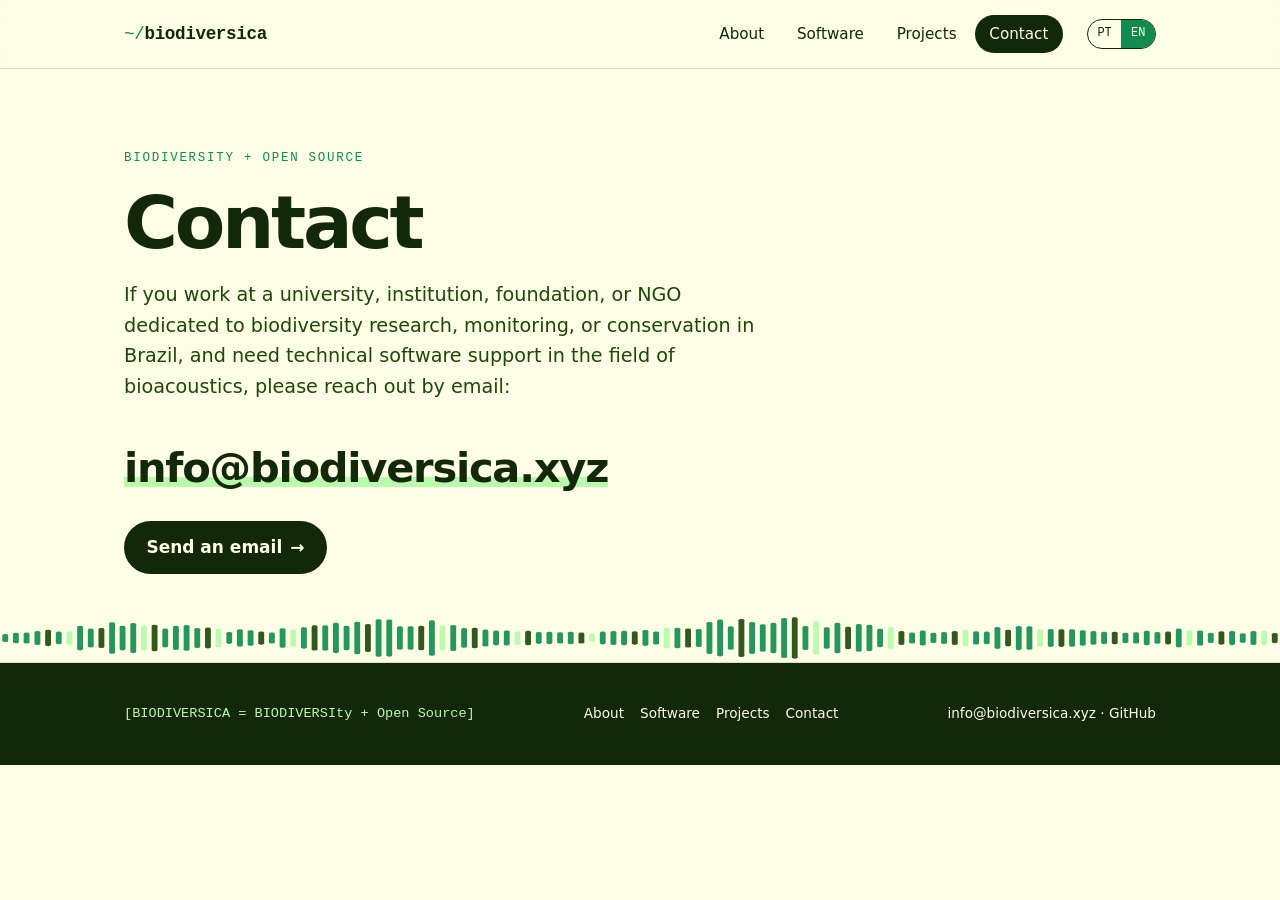
==== contact-en.html @ 03fad3be "Sketch B: original palette only, keep ~/biodiversica, drop Foco and numbering - Remove the ipê yello" ====
<!DOCTYPE html>
<html lang="en">
<head>
    <meta charset="UTF-8">
    <meta name="viewport" content="width=device-width, initial-scale=1.0">
    <title>Contact · biodiversica</title>
    <meta name="description" content="Biodiversica: open source software and audio technologies for biodiversity conservation in Brazil.">
    <meta name="theme-color" content="#118b50">
    <link rel="alternate" hreflang="pt-BR" href="contact.html">
    <link rel="stylesheet" href="styles.css">
</head>
<body>
    <a class="skip" href="#main">Skip to content</a>
    <header class="site-header" id="top">
        <div class="wrap header-inner">
            <a class="brand" href="index-en.html"><span>~/</span>biodiversica</a>
            <nav class="menu" aria-label="Main navigation"><a href="index-en.html">About</a><a href="software-en.html">Software</a><a href="projects-en.html">Projects</a><a href="contact-en.html" aria-current="page">Contact</a></nav>
            <nav class="lang" aria-label="Language"><a href="contact.html" hreflang="pt-BR" lang="pt-BR">PT</a><a href="contact-en.html" aria-current="true" lang="en">EN</a></nav>
        </div>
    </header>
    <main id="main">
        <section class="page-head">
            <div class="wrap">
                <p class="eyebrow">BIODIVERSIty + Open Source</p>
                <h1>Contact</h1>
                <p class="lead">If you work at a university, institution, foundation, or NGO dedicated
            to biodiversity research, monitoring, or conservation in Brazil,
            and need technical software support in the field of bioacoustics, please reach out by email:</p>
                <p class="mail"><a href="mailto:info@biodiversica.xyz">info@biodiversica.xyz</a></p>
                <p><a class="button" href="mailto:info@biodiversica.xyz">Send an email <span aria-hidden="true">→</span></a></p>
            </div>
            <svg class="wave thin" viewBox="0 0 720 60" preserveAspectRatio="none" aria-hidden="true" focusable="false"><rect x="1.3" y="25.1" width="3.3" height="9.9" rx="1.7" style="--i:0"/><rect x="7.3" y="23.3" width="3.3" height="13.4" rx="1.7" style="--i:1"/><rect x="13.3" y="23.2" width="3.3" height="13.7" rx="1.7" style="--i:2"/><rect x="19.4" y="21.1" width="3.3" height="17.8" rx="1.7" style="--i:3"/><rect x="25.4" y="19.8" width="3.3" height="20.4" rx="1.7" style="--i:4"/><rect x="31.4" y="22.0" width="3.3" height="15.9" rx="1.7" style="--i:5"/><rect x="37.4" y="21.5" width="3.3" height="16.9" rx="1.7" style="--i:6"/><rect x="43.4" y="14.6" width="3.3" height="30.9" rx="1.7" style="--i:7"/><rect x="49.4" y="18.1" width="3.3" height="23.9" rx="1.7" style="--i:8"/><rect x="55.4" y="17.6" width="3.3" height="24.9" rx="1.7" style="--i:9"/><rect x="61.4" y="10.3" width="3.3" height="39.5" rx="1.7" style="--i:10"/><rect x="67.3" y="14.6" width="3.3" height="30.9" rx="1.7" style="--i:11"/><rect x="73.3" y="11.1" width="3.3" height="37.9" rx="1.7" style="--i:12"/><rect x="79.3" y="14.5" width="3.3" height="31.0" rx="1.7" style="--i:13"/><rect x="85.3" y="13.4" width="3.3" height="33.2" rx="1.7" style="--i:14"/><rect x="91.3" y="18.2" width="3.3" height="23.6" rx="1.7" style="--i:15"/><rect x="97.3" y="14.8" width="3.3" height="30.3" rx="1.7" style="--i:16"/><rect x="103.3" y="13.9" width="3.3" height="32.1" rx="1.7" style="--i:17"/><rect x="109.3" y="17.5" width="3.3" height="25.0" rx="1.7" style="--i:18"/><rect x="115.3" y="16.9" width="3.3" height="26.1" rx="1.7" style="--i:19"/><rect x="121.3" y="18.3" width="3.3" height="23.4" rx="1.7" style="--i:20"/><rect x="127.3" y="22.5" width="3.3" height="14.9" rx="1.7" style="--i:21"/><rect x="133.3" y="19.0" width="3.3" height="21.9" rx="1.7" style="--i:22"/><rect x="139.3" y="20.2" width="3.3" height="19.5" rx="1.7" style="--i:23"/><rect x="145.3" y="21.8" width="3.3" height="16.5" rx="1.7" style="--i:24"/><rect x="151.3" y="23.0" width="3.3" height="13.9" rx="1.7" style="--i:25"/><rect x="157.3" y="17.7" width="3.3" height="24.5" rx="1.7" style="--i:26"/><rect x="163.3" y="19.3" width="3.3" height="21.4" rx="1.7" style="--i:27"/><rect x="169.3" y="16.7" width="3.3" height="26.7" rx="1.7" style="--i:28"/><rect x="175.3" y="14.2" width="3.3" height="31.5" rx="1.7" style="--i:29"/><rect x="181.3" y="14.2" width="3.3" height="31.7" rx="1.7" style="--i:30"/><rect x="187.3" y="11.0" width="3.3" height="38.0" rx="1.7" style="--i:31"/><rect x="193.3" y="14.6" width="3.3" height="30.8" rx="1.7" style="--i:32"/><rect x="199.3" y="9.6" width="3.3" height="40.8" rx="1.7" style="--i:33"/><rect x="205.3" y="12.4" width="3.3" height="35.2" rx="1.7" style="--i:34"/><rect x="211.3" y="6.5" width="3.3" height="47.0" rx="1.7" style="--i:35"/><rect x="217.3" y="6.8" width="3.3" height="46.5" rx="1.7" style="--i:36"/><rect x="223.3" y="15.4" width="3.3" height="29.2" rx="1.7" style="--i:37"/><rect x="229.3" y="15.2" width="3.3" height="29.6" rx="1.7" style="--i:38"/><rect x="235.3" y="14.8" width="3.3" height="30.5" rx="1.7" style="--i:39"/><rect x="241.3" y="7.9" width="3.3" height="44.3" rx="1.7" style="--i:40"/><rect x="247.3" y="14.2" width="3.3" height="31.6" rx="1.7" style="--i:41"/><rect x="253.3" y="13.6" width="3.3" height="32.8" rx="1.7" style="--i:42"/><rect x="259.4" y="17.6" width="3.3" height="24.7" rx="1.7" style="--i:43"/><rect x="265.4" y="17.3" width="3.3" height="25.5" rx="1.7" style="--i:44"/><rect x="271.4" y="19.4" width="3.3" height="21.3" rx="1.7" style="--i:45"/><rect x="277.4" y="20.7" width="3.3" height="18.6" rx="1.7" style="--i:46"/><rect x="283.4" y="20.5" width="3.3" height="19.0" rx="1.7" style="--i:47"/><rect x="289.4" y="21.5" width="3.3" height="17.0" rx="1.7" style="--i:48"/><rect x="295.4" y="21.0" width="3.3" height="18.1" rx="1.7" style="--i:49"/><rect x="301.4" y="22.6" width="3.3" height="14.8" rx="1.7" style="--i:50"/><rect x="307.4" y="22.2" width="3.3" height="15.5" rx="1.7" style="--i:51"/><rect x="313.4" y="22.9" width="3.3" height="14.1" rx="1.7" style="--i:52"/><rect x="319.4" y="22.3" width="3.3" height="15.5" rx="1.7" style="--i:53"/><rect x="325.4" y="23.2" width="3.3" height="13.7" rx="1.7" style="--i:54"/><rect x="331.4" y="24.8" width="3.3" height="10.3" rx="1.7" style="--i:55"/><rect x="337.4" y="22.0" width="3.3" height="16.1" rx="1.7" style="--i:56"/><rect x="343.4" y="21.1" width="3.3" height="17.7" rx="1.7" style="--i:57"/><rect x="349.4" y="20.8" width="3.3" height="18.4" rx="1.7" style="--i:58"/><rect x="355.4" y="21.6" width="3.3" height="16.8" rx="1.7" style="--i:59"/><rect x="361.4" y="20.0" width="3.3" height="19.9" rx="1.7" style="--i:60"/><rect x="367.4" y="21.8" width="3.3" height="16.4" rx="1.7" style="--i:61"/><rect x="373.4" y="16.9" width="3.3" height="26.2" rx="1.7" style="--i:62"/><rect x="379.4" y="17.2" width="3.3" height="25.7" rx="1.7" style="--i:63"/><rect x="385.4" y="18.0" width="3.3" height="24.0" rx="1.7" style="--i:64"/><rect x="391.4" y="18.7" width="3.3" height="22.6" rx="1.7" style="--i:65"/><rect x="397.4" y="10.0" width="3.3" height="40.0" rx="1.7" style="--i:66"/><rect x="403.4" y="6.9" width="3.3" height="46.2" rx="1.7" style="--i:67"/><rect x="409.4" y="15.4" width="3.3" height="29.3" rx="1.7" style="--i:68"/><rect x="415.4" y="6.2" width="3.3" height="47.6" rx="1.7" style="--i:69"/><rect x="421.4" y="10.0" width="3.3" height="40.0" rx="1.7" style="--i:70"/><rect x="427.4" y="12.8" width="3.3" height="34.4" rx="1.7" style="--i:71"/><rect x="433.4" y="10.8" width="3.3" height="38.4" rx="1.7" style="--i:72"/><rect x="439.4" y="4.9" width="3.3" height="50.1" rx="1.7" style="--i:73"/><rect x="445.4" y="4.1" width="3.3" height="51.7" rx="1.7" style="--i:74"/><rect x="451.4" y="14.9" width="3.3" height="30.2" rx="1.7" style="--i:75"/><rect x="457.4" y="9.2" width="3.3" height="41.7" rx="1.7" style="--i:76"/><rect x="463.4" y="16.5" width="3.3" height="27.0" rx="1.7" style="--i:77"/><rect x="469.4" y="10.8" width="3.3" height="38.4" rx="1.7" style="--i:78"/><rect x="475.4" y="15.9" width="3.3" height="28.2" rx="1.7" style="--i:79"/><rect x="481.4" y="12.6" width="3.3" height="34.7" rx="1.7" style="--i:80"/><rect x="487.4" y="13.5" width="3.3" height="33.0" rx="1.7" style="--i:81"/><rect x="493.4" y="18.3" width="3.3" height="23.4" rx="1.7" style="--i:82"/><rect x="499.4" y="16.3" width="3.3" height="27.4" rx="1.7" style="--i:83"/><rect x="505.4" y="21.3" width="3.3" height="17.5" rx="1.7" style="--i:84"/><rect x="511.4" y="23.0" width="3.3" height="14.0" rx="1.7" style="--i:85"/><rect x="517.4" y="20.5" width="3.3" height="18.9" rx="1.7" style="--i:86"/><rect x="523.4" y="23.5" width="3.3" height="12.9" rx="1.7" style="--i:87"/><rect x="529.4" y="22.6" width="3.3" height="14.9" rx="1.7" style="--i:88"/><rect x="535.4" y="21.2" width="3.3" height="17.7" rx="1.7" style="--i:89"/><rect x="541.4" y="19.6" width="3.3" height="20.8" rx="1.7" style="--i:90"/><rect x="547.4" y="21.7" width="3.3" height="16.5" rx="1.7" style="--i:91"/><rect x="553.4" y="22.0" width="3.3" height="15.9" rx="1.7" style="--i:92"/><rect x="559.4" y="16.2" width="3.3" height="27.5" rx="1.7" style="--i:93"/><rect x="565.4" y="19.6" width="3.3" height="20.9" rx="1.7" style="--i:94"/><rect x="571.4" y="14.9" width="3.3" height="30.3" rx="1.7" style="--i:95"/><rect x="577.4" y="15.2" width="3.3" height="29.5" rx="1.7" style="--i:96"/><rect x="583.4" y="19.0" width="3.3" height="22.0" rx="1.7" style="--i:97"/><rect x="589.4" y="18.8" width="3.3" height="22.4" rx="1.7" style="--i:98"/><rect x="595.4" y="19.0" width="3.3" height="22.1" rx="1.7" style="--i:99"/><rect x="601.4" y="19.0" width="3.3" height="22.0" rx="1.7" style="--i:100"/><rect x="607.4" y="20.2" width="3.3" height="19.6" rx="1.7" style="--i:101"/><rect x="613.4" y="21.4" width="3.3" height="17.1" rx="1.7" style="--i:102"/><rect x="619.4" y="22.3" width="3.3" height="15.4" rx="1.7" style="--i:103"/><rect x="625.4" y="22.3" width="3.3" height="15.5" rx="1.7" style="--i:104"/><rect x="631.4" y="23.5" width="3.3" height="13.0" rx="1.7" style="--i:105"/><rect x="637.4" y="22.9" width="3.3" height="14.1" rx="1.7" style="--i:106"/><rect x="643.4" y="20.9" width="3.3" height="18.3" rx="1.7" style="--i:107"/><rect x="649.4" y="22.6" width="3.3" height="14.7" rx="1.7" style="--i:108"/><rect x="655.4" y="22.0" width="3.3" height="16.0" rx="1.7" style="--i:109"/><rect x="661.4" y="18.1" width="3.3" height="23.7" rx="1.7" style="--i:110"/><rect x="667.4" y="20.6" width="3.3" height="18.9" rx="1.7" style="--i:111"/><rect x="673.4" y="20.5" width="3.3" height="19.0" rx="1.7" style="--i:112"/><rect x="679.4" y="23.5" width="3.3" height="12.9" rx="1.7" style="--i:113"/><rect x="685.4" y="21.6" width="3.3" height="16.7" rx="1.7" style="--i:114"/><rect x="691.4" y="21.1" width="3.3" height="17.9" rx="1.7" style="--i:115"/><rect x="697.4" y="24.0" width="3.3" height="12.1" rx="1.7" style="--i:116"/><rect x="703.4" y="21.2" width="3.3" height="17.7" rx="1.7" style="--i:117"/><rect x="709.4" y="21.0" width="3.3" height="18.0" rx="1.7" style="--i:118"/><rect x="715.4" y="23.6" width="3.3" height="12.9" rx="1.7" style="--i:119"/></svg>
        </section>
    </main>
    <footer class="site-footer">
        <div class="wrap footer-inner">
            <p class="formula">[BIODIVERSICA = BIODIVERSIty + Open Source]</p>
            <nav aria-label="footer"><a href="index-en.html">About</a> <a href="software-en.html">Software</a> <a href="projects-en.html">Projects</a> <a href="contact-en.html">Contact</a></nav>
            <p><a href="mailto:info@biodiversica.xyz">info@biodiversica.xyz</a> · <a href="https://github.com/biodiversica" target="_blank" rel="noopener">GitHub</a></p>
        </div>
    </footer>
</body>
</html>
---- styles.css ----
/* ==========================================================
   biodiversica — sketch B: "editorial / gravação de campo"
   No JavaScript. Original palette only.
   ========================================================== */

:root {
    --green: #118b50;
    --cream: #fcfee5;
    --dark: #122806;
    --mid: #20460a;
    --mint: #bafaad;
    --line: rgba(18, 40, 6, .14);   /* --dark, translucent */
    --muted: var(--mid);

    --sans: ui-sans-serif, system-ui, -apple-system, "Segoe UI", Roboto, "Helvetica Neue", Arial, sans-serif;
    --mono: ui-monospace, "JetBrains Mono", "Cascadia Code", Consolas, Menlo, Monaco, "Courier New", monospace;
    --wrap: 1080px;
    --radius: 18px;
}

*, *::before, *::after { box-sizing: border-box; }

html { scroll-behavior: smooth; scroll-padding-top: 5.5rem; }

body {
    margin: 0;
    font-family: var(--sans);
    font-size: 17px;
    line-height: 1.6;
    color: var(--dark);
    background: var(--cream);
    -webkit-font-smoothing: antialiased;
}

.wrap { max-width: var(--wrap); margin: 0 auto; padding-inline: 1.5rem; }

a { color: var(--green); }
:focus-visible { outline: 3px solid var(--green); outline-offset: 3px; border-radius: 4px; }

.skip { position: absolute; left: -999px; top: 0; background: var(--dark); color: var(--cream); padding: .5rem 1rem; z-index: 100; }
.skip:focus { left: 1rem; }

.eyebrow {
    font-family: var(--mono);
    font-size: .78rem;
    letter-spacing: .14em;
    text-transform: uppercase;
    color: var(--green);
    margin: 0 0 1rem;
}

/* ---------- header (sticky, translucent) ---------- */

.site-header {
    position: sticky;
    top: 0;
    z-index: 20;
    background: color-mix(in srgb, var(--cream) 82%, transparent);
    backdrop-filter: blur(10px);
    -webkit-backdrop-filter: blur(10px);
    border-bottom: 1px solid var(--line);
}
.header-inner {
    display: flex;
    align-items: center;
    gap: 1.5rem;
    min-height: 4.25rem;
}

.brand {
    font-family: var(--mono);
    font-weight: 700;
    font-size: 1.1rem;
    color: var(--dark);
    text-decoration: none;
    letter-spacing: -.02em;
}
.brand span { color: var(--green); font-weight: 400; }

.menu { display: flex; gap: .25rem; margin-left: auto; }
.menu a {
    color: var(--dark);
    text-decoration: none;
    padding: .45rem .9rem;
    border-radius: 99px;
    font-size: .95rem;
    transition: background .15s;
}
.menu a:hover { background: var(--mint); }
.menu a[aria-current="page"] { background: var(--dark); color: var(--cream); }

.lang { display: flex; font-family: var(--mono); font-size: .75rem; border: 1px solid var(--dark); border-radius: 99px; overflow: hidden; }
.lang a { padding: .25rem .6rem; color: var(--dark); text-decoration: none; }
.lang a[aria-current] { background: var(--green); color: var(--cream); }
.lang a:not([aria-current]):hover { background: var(--mint); }

/* ---------- hero / page head ---------- */

.hero { padding: clamp(3rem, 9vw, 6.5rem) 0 2rem; }
.hero h1, .page-head h1 {
    font-size: clamp(2.2rem, 6.4vw, 4.6rem);
    line-height: 1.02;
    letter-spacing: -.045em;
    font-weight: 750;
    margin: 0;
    max-width: 16ch;
    text-wrap: balance;
}

.wave { display: block; width: 100%; height: clamp(80px, 14vw, 140px); margin-top: 3rem; }
.wave rect {
    fill: var(--green);
    transform-box: fill-box;
    transform-origin: center;
    animation: pulse 2.6s ease-in-out infinite;
    animation-delay: calc(var(--i) * -0.11s);
}
.wave rect:nth-child(7n) { fill: var(--mint); }
.wave rect:nth-child(5n) { fill: var(--mid); }
@keyframes pulse { 0%, 100% { transform: scaleY(1); } 50% { transform: scaleY(.35); } }

.wave.thin { height: 48px; margin-top: 2.5rem; opacity: .9; }

.page-head { padding: clamp(2.5rem, 7vw, 5rem) 0 0; border-bottom: 1px solid var(--line); overflow: hidden; }
.lead { font-size: 1.2rem; max-width: 52ch; color: var(--muted); margin: 1.25rem 0 0; }

.jump { display: flex; flex-wrap: wrap; gap: .5rem; margin-top: 1.75rem; }
.jump a {
    font-size: .85rem;
    text-decoration: none;
    color: var(--dark);
    border: 1px solid var(--dark);
    padding: .3rem .8rem;
    border-radius: 99px;
}
.jump a:hover { background: var(--dark); color: var(--cream); }

/* ---------- about ---------- */

.prose a { color: var(--dark); text-decoration-color: var(--green); text-decoration-thickness: 2px; text-underline-offset: 3px; }
.prose a:hover { background: var(--mint); }

.two-col {
    display: grid;
    grid-template-columns: 1.25fr 1fr;
    gap: clamp(1.5rem, 5vw, 4rem);
    padding-top: 2.5rem;
}
.two-col p { margin: 0; }
.big { font-size: 1.3rem; line-height: 1.5; letter-spacing: -.01em; }

.more { display: flex; flex-wrap: wrap; gap: 1.5rem; margin: 2.5rem 0 4rem; font-family: var(--mono); font-size: .9rem; }
.more a { color: var(--dark); text-decoration: none; border-bottom: 2px solid var(--green); }
.more a:hover { background: var(--mint); }

/* ---------- card grid ---------- */

.grid {
    display: grid;
    grid-template-columns: repeat(2, minmax(0, 1fr));
    gap: 1.25rem;
    padding-top: 3rem;
    padding-bottom: 1rem;
}
.card {
    display: flex;
    flex-direction: column;
    background: #fff;
    border: 1px solid var(--line);
    border-radius: var(--radius);
    padding: 1.75rem;
    transition: transform .2s, box-shadow .2s, border-color .2s;
}
.card:hover { transform: translateY(-3px); box-shadow: 0 14px 30px -18px rgba(18, 40, 6, .45); border-color: var(--green); }
.card:target { border-color: var(--green); box-shadow: 0 0 0 3px var(--mint); }

.tags { list-style: none; margin: 0; padding: 0; display: flex; flex-wrap: wrap; gap: .3rem; }
.tags li {
    font-family: var(--mono);
    font-size: .68rem;
    padding: .15rem .55rem;
    border-radius: 99px;
    background: var(--cream);
    border: 1px solid var(--line);
    color: var(--mid);
}

.card h2 { font-size: 1.55rem; letter-spacing: -.03em; line-height: 1.15; margin: 0 0 .6rem; }
.card h2 a { color: var(--dark); text-decoration: none; }
.card h2 a:hover { color: var(--green); }
.card .tags { margin-bottom: 1rem; }
.card p { margin: 0 0 1rem; color: var(--dark); font-size: .97rem; }
.card p a { color: var(--green); font-weight: 600; }
.card-foot { margin-top: auto !important; padding-top: .5rem; }

.install span { font-weight: 700; }
.install a { margin-right: .4rem; }

.pill {
    display: inline-flex;
    gap: .35rem;
    align-items: center;
    font-family: var(--mono);
    font-size: .8rem;
    color: var(--dark) !important;
    text-decoration: none;
    background: var(--mint);
    padding: .35rem .85rem;
    border-radius: 99px;
    font-weight: 400 !important;
}
.pill:hover { background: var(--green); color: var(--cream) !important; }

.to-top { font-family: var(--mono); font-size: .85rem; padding-bottom: 3rem; }
.to-top a { color: var(--muted); }

/* ---------- contact ---------- */

.mail { font-size: clamp(1.4rem, 4.5vw, 2.6rem); font-weight: 700; letter-spacing: -.03em; margin: 2rem 0 1.25rem; }
.mail a { color: var(--dark); text-decoration: none; background: linear-gradient(var(--mint), var(--mint)) 0 88% / 100% .25em no-repeat; }
.mail a:hover { background-size: 100% 100%; }

.button {
    display: inline-flex;
    align-items: center;
    gap: .5rem;
    background: var(--dark);
    color: var(--cream);
    text-decoration: none;
    padding: .8rem 1.4rem;
    border-radius: 99px;
    font-weight: 600;
    transition: background .15s, transform .15s;
}
.button:hover { background: var(--green); transform: translateY(-2px); }
.button.light { background: var(--cream); color: var(--dark); }
.button.light:hover { background: var(--mint); }

/* ---------- CTA band + footer ---------- */

.cta { background: var(--green); color: var(--cream); padding: clamp(2.5rem, 6vw, 4rem) 0; margin-top: 2rem; }
.cta-inner { display: flex; align-items: center; justify-content: space-between; gap: 1.5rem; flex-wrap: wrap; }
.cta h2 { margin: 0; font-size: clamp(1.5rem, 3.6vw, 2.3rem); letter-spacing: -.03em; line-height: 1.1; max-width: 20ch; }

.site-footer { background: var(--dark); color: var(--cream); font-size: .85rem; padding: 2.5rem 0; }
.footer-inner { display: flex; flex-wrap: wrap; justify-content: space-between; gap: 1rem 2rem; align-items: center; }
.footer-inner p { margin: 0; }
.formula { font-family: var(--mono); color: var(--mint); }
.site-footer nav { display: flex; gap: 1rem; }
.site-footer a { color: var(--cream); text-decoration: none; }
.site-footer a:hover { color: var(--mint); }

/* ---------- responsive ---------- */

@media (max-width: 860px) {
    .two-col, .grid { grid-template-columns: 1fr; }
}

@media (max-width: 640px) {
    body { font-size: 16px; }
    .wrap { padding-inline: 1rem; }
    .header-inner { flex-wrap: wrap; gap: .5rem 1rem; padding: .75rem 1rem; }
    .lang { margin-left: auto; }
    .menu { order: 3; width: 100%; margin: 0; overflow-x: auto; scrollbar-width: none; }
    .menu a { padding: .4rem .75rem; white-space: nowrap; }
    html { scroll-padding-top: 8rem; }
    .card { padding: 1.35rem; }
}

@media (prefers-reduced-motion: reduce) {
    html { scroll-behavior: auto; }
    *, *::before, *::after { animation: none !important; transition: none !important; }
}
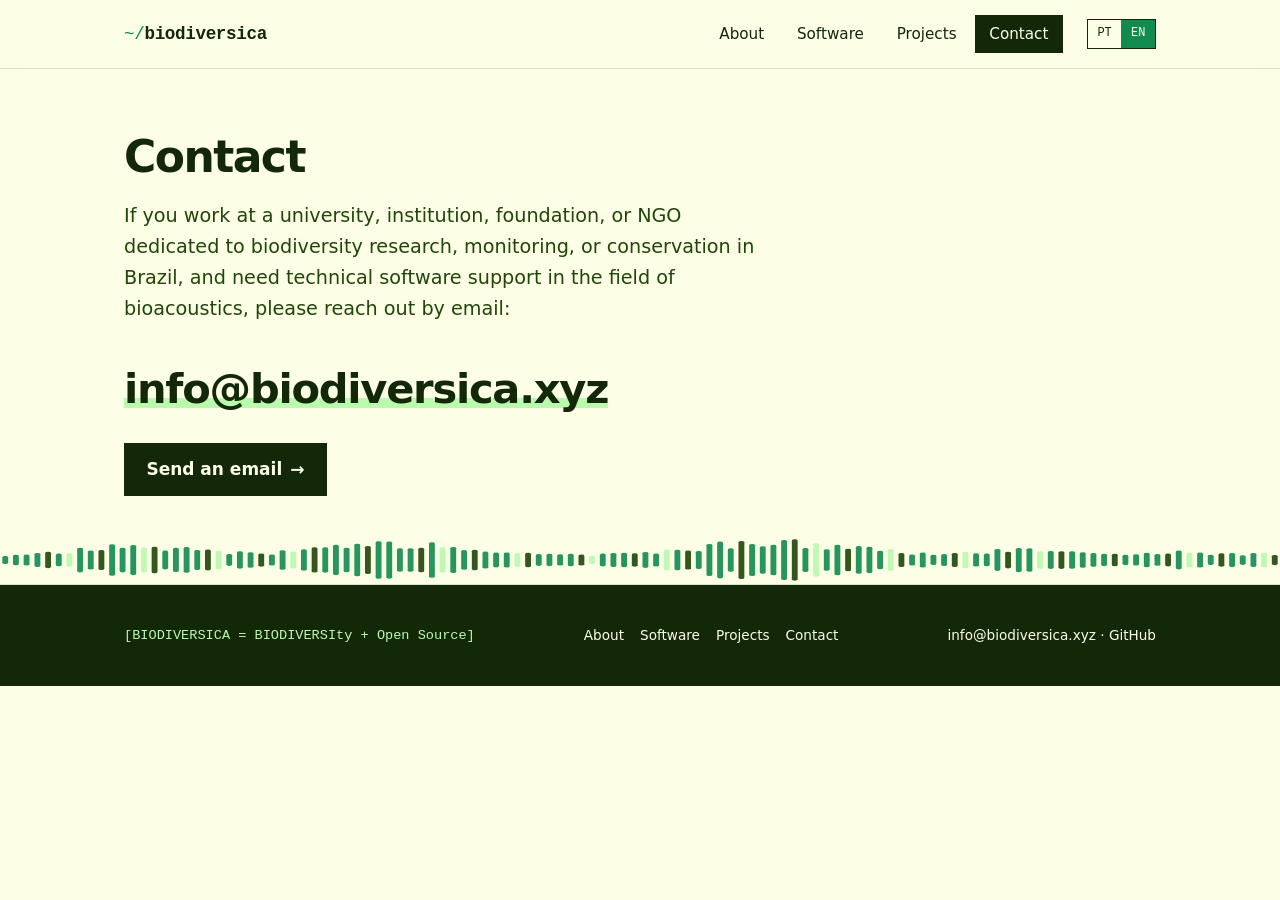
==== commit df8d4f1a: "Sketch B: drop tagline above titles, smaller page titles - Remove the 'BIODIVERSIdade + Código Abert" ====
--- a/contact-en.html
+++ b/contact-en.html
@@ -21,7 +21,6 @@
     <main id="main">
         <section class="page-head">
             <div class="wrap">
-                <p class="eyebrow">BIODIVERSIty + Open Source</p>
                 <h1>Contact</h1>
                 <p class="lead">If you work at a university, institution, foundation, or NGO dedicated
             to biodiversity research, monitoring, or conservation in Brazil,
@@ -29,7 +28,7 @@
                 <p class="mail"><a href="mailto:info@biodiversica.xyz">info@biodiversica.xyz</a></p>
                 <p><a class="button" href="mailto:info@biodiversica.xyz">Send an email <span aria-hidden="true">→</span></a></p>
             </div>
-            <svg class="wave thin" viewBox="0 0 720 60" preserveAspectRatio="none" aria-hidden="true" focusable="false"><rect x="1.3" y="25.1" width="3.3" height="9.9" rx="1.7" style="--i:0"/><rect x="7.3" y="23.3" width="3.3" height="13.4" rx="1.7" style="--i:1"/><rect x="13.3" y="23.2" width="3.3" height="13.7" rx="1.7" style="--i:2"/><rect x="19.4" y="21.1" width="3.3" height="17.8" rx="1.7" style="--i:3"/><rect x="25.4" y="19.8" width="3.3" height="20.4" rx="1.7" style="--i:4"/><rect x="31.4" y="22.0" width="3.3" height="15.9" rx="1.7" style="--i:5"/><rect x="37.4" y="21.5" width="3.3" height="16.9" rx="1.7" style="--i:6"/><rect x="43.4" y="14.6" width="3.3" height="30.9" rx="1.7" style="--i:7"/><rect x="49.4" y="18.1" width="3.3" height="23.9" rx="1.7" style="--i:8"/><rect x="55.4" y="17.6" width="3.3" height="24.9" rx="1.7" style="--i:9"/><rect x="61.4" y="10.3" width="3.3" height="39.5" rx="1.7" style="--i:10"/><rect x="67.3" y="14.6" width="3.3" height="30.9" rx="1.7" style="--i:11"/><rect x="73.3" y="11.1" width="3.3" height="37.9" rx="1.7" style="--i:12"/><rect x="79.3" y="14.5" width="3.3" height="31.0" rx="1.7" style="--i:13"/><rect x="85.3" y="13.4" width="3.3" height="33.2" rx="1.7" style="--i:14"/><rect x="91.3" y="18.2" width="3.3" height="23.6" rx="1.7" style="--i:15"/><rect x="97.3" y="14.8" width="3.3" height="30.3" rx="1.7" style="--i:16"/><rect x="103.3" y="13.9" width="3.3" height="32.1" rx="1.7" style="--i:17"/><rect x="109.3" y="17.5" width="3.3" height="25.0" rx="1.7" style="--i:18"/><rect x="115.3" y="16.9" width="3.3" height="26.1" rx="1.7" style="--i:19"/><rect x="121.3" y="18.3" width="3.3" height="23.4" rx="1.7" style="--i:20"/><rect x="127.3" y="22.5" width="3.3" height="14.9" rx="1.7" style="--i:21"/><rect x="133.3" y="19.0" width="3.3" height="21.9" rx="1.7" style="--i:22"/><rect x="139.3" y="20.2" width="3.3" height="19.5" rx="1.7" style="--i:23"/><rect x="145.3" y="21.8" width="3.3" height="16.5" rx="1.7" style="--i:24"/><rect x="151.3" y="23.0" width="3.3" height="13.9" rx="1.7" style="--i:25"/><rect x="157.3" y="17.7" width="3.3" height="24.5" rx="1.7" style="--i:26"/><rect x="163.3" y="19.3" width="3.3" height="21.4" rx="1.7" style="--i:27"/><rect x="169.3" y="16.7" width="3.3" height="26.7" rx="1.7" style="--i:28"/><rect x="175.3" y="14.2" width="3.3" height="31.5" rx="1.7" style="--i:29"/><rect x="181.3" y="14.2" width="3.3" height="31.7" rx="1.7" style="--i:30"/><rect x="187.3" y="11.0" width="3.3" height="38.0" rx="1.7" style="--i:31"/><rect x="193.3" y="14.6" width="3.3" height="30.8" rx="1.7" style="--i:32"/><rect x="199.3" y="9.6" width="3.3" height="40.8" rx="1.7" style="--i:33"/><rect x="205.3" y="12.4" width="3.3" height="35.2" rx="1.7" style="--i:34"/><rect x="211.3" y="6.5" width="3.3" height="47.0" rx="1.7" style="--i:35"/><rect x="217.3" y="6.8" width="3.3" height="46.5" rx="1.7" style="--i:36"/><rect x="223.3" y="15.4" width="3.3" height="29.2" rx="1.7" style="--i:37"/><rect x="229.3" y="15.2" width="3.3" height="29.6" rx="1.7" style="--i:38"/><rect x="235.3" y="14.8" width="3.3" height="30.5" rx="1.7" style="--i:39"/><rect x="241.3" y="7.9" width="3.3" height="44.3" rx="1.7" style="--i:40"/><rect x="247.3" y="14.2" width="3.3" height="31.6" rx="1.7" style="--i:41"/><rect x="253.3" y="13.6" width="3.3" height="32.8" rx="1.7" style="--i:42"/><rect x="259.4" y="17.6" width="3.3" height="24.7" rx="1.7" style="--i:43"/><rect x="265.4" y="17.3" width="3.3" height="25.5" rx="1.7" style="--i:44"/><rect x="271.4" y="19.4" width="3.3" height="21.3" rx="1.7" style="--i:45"/><rect x="277.4" y="20.7" width="3.3" height="18.6" rx="1.7" style="--i:46"/><rect x="283.4" y="20.5" width="3.3" height="19.0" rx="1.7" style="--i:47"/><rect x="289.4" y="21.5" width="3.3" height="17.0" rx="1.7" style="--i:48"/><rect x="295.4" y="21.0" width="3.3" height="18.1" rx="1.7" style="--i:49"/><rect x="301.4" y="22.6" width="3.3" height="14.8" rx="1.7" style="--i:50"/><rect x="307.4" y="22.2" width="3.3" height="15.5" rx="1.7" style="--i:51"/><rect x="313.4" y="22.9" width="3.3" height="14.1" rx="1.7" style="--i:52"/><rect x="319.4" y="22.3" width="3.3" height="15.5" rx="1.7" style="--i:53"/><rect x="325.4" y="23.2" width="3.3" height="13.7" rx="1.7" style="--i:54"/><rect x="331.4" y="24.8" width="3.3" height="10.3" rx="1.7" style="--i:55"/><rect x="337.4" y="22.0" width="3.3" height="16.1" rx="1.7" style="--i:56"/><rect x="343.4" y="21.1" width="3.3" height="17.7" rx="1.7" style="--i:57"/><rect x="349.4" y="20.8" width="3.3" height="18.4" rx="1.7" style="--i:58"/><rect x="355.4" y="21.6" width="3.3" height="16.8" rx="1.7" style="--i:59"/><rect x="361.4" y="20.0" width="3.3" height="19.9" rx="1.7" style="--i:60"/><rect x="367.4" y="21.8" width="3.3" height="16.4" rx="1.7" style="--i:61"/><rect x="373.4" y="16.9" width="3.3" height="26.2" rx="1.7" style="--i:62"/><rect x="379.4" y="17.2" width="3.3" height="25.7" rx="1.7" style="--i:63"/><rect x="385.4" y="18.0" width="3.3" height="24.0" rx="1.7" style="--i:64"/><rect x="391.4" y="18.7" width="3.3" height="22.6" rx="1.7" style="--i:65"/><rect x="397.4" y="10.0" width="3.3" height="40.0" rx="1.7" style="--i:66"/><rect x="403.4" y="6.9" width="3.3" height="46.2" rx="1.7" style="--i:67"/><rect x="409.4" y="15.4" width="3.3" height="29.3" rx="1.7" style="--i:68"/><rect x="415.4" y="6.2" width="3.3" height="47.6" rx="1.7" style="--i:69"/><rect x="421.4" y="10.0" width="3.3" height="40.0" rx="1.7" style="--i:70"/><rect x="427.4" y="12.8" width="3.3" height="34.4" rx="1.7" style="--i:71"/><rect x="433.4" y="10.8" width="3.3" height="38.4" rx="1.7" style="--i:72"/><rect x="439.4" y="4.9" width="3.3" height="50.1" rx="1.7" style="--i:73"/><rect x="445.4" y="4.1" width="3.3" height="51.7" rx="1.7" style="--i:74"/><rect x="451.4" y="14.9" width="3.3" height="30.2" rx="1.7" style="--i:75"/><rect x="457.4" y="9.2" width="3.3" height="41.7" rx="1.7" style="--i:76"/><rect x="463.4" y="16.5" width="3.3" height="27.0" rx="1.7" style="--i:77"/><rect x="469.4" y="10.8" width="3.3" height="38.4" rx="1.7" style="--i:78"/><rect x="475.4" y="15.9" width="3.3" height="28.2" rx="1.7" style="--i:79"/><rect x="481.4" y="12.6" width="3.3" height="34.7" rx="1.7" style="--i:80"/><rect x="487.4" y="13.5" width="3.3" height="33.0" rx="1.7" style="--i:81"/><rect x="493.4" y="18.3" width="3.3" height="23.4" rx="1.7" style="--i:82"/><rect x="499.4" y="16.3" width="3.3" height="27.4" rx="1.7" style="--i:83"/><rect x="505.4" y="21.3" width="3.3" height="17.5" rx="1.7" style="--i:84"/><rect x="511.4" y="23.0" width="3.3" height="14.0" rx="1.7" style="--i:85"/><rect x="517.4" y="20.5" width="3.3" height="18.9" rx="1.7" style="--i:86"/><rect x="523.4" y="23.5" width="3.3" height="12.9" rx="1.7" style="--i:87"/><rect x="529.4" y="22.6" width="3.3" height="14.9" rx="1.7" style="--i:88"/><rect x="535.4" y="21.2" width="3.3" height="17.7" rx="1.7" style="--i:89"/><rect x="541.4" y="19.6" width="3.3" height="20.8" rx="1.7" style="--i:90"/><rect x="547.4" y="21.7" width="3.3" height="16.5" rx="1.7" style="--i:91"/><rect x="553.4" y="22.0" width="3.3" height="15.9" rx="1.7" style="--i:92"/><rect x="559.4" y="16.2" width="3.3" height="27.5" rx="1.7" style="--i:93"/><rect x="565.4" y="19.6" width="3.3" height="20.9" rx="1.7" style="--i:94"/><rect x="571.4" y="14.9" width="3.3" height="30.3" rx="1.7" style="--i:95"/><rect x="577.4" y="15.2" width="3.3" height="29.5" rx="1.7" style="--i:96"/><rect x="583.4" y="19.0" width="3.3" height="22.0" rx="1.7" style="--i:97"/><rect x="589.4" y="18.8" width="3.3" height="22.4" rx="1.7" style="--i:98"/><rect x="595.4" y="19.0" width="3.3" height="22.1" rx="1.7" style="--i:99"/><rect x="601.4" y="19.0" width="3.3" height="22.0" rx="1.7" style="--i:100"/><rect x="607.4" y="20.2" width="3.3" height="19.6" rx="1.7" style="--i:101"/><rect x="613.4" y="21.4" width="3.3" height="17.1" rx="1.7" style="--i:102"/><rect x="619.4" y="22.3" width="3.3" height="15.4" rx="1.7" style="--i:103"/><rect x="625.4" y="22.3" width="3.3" height="15.5" rx="1.7" style="--i:104"/><rect x="631.4" y="23.5" width="3.3" height="13.0" rx="1.7" style="--i:105"/><rect x="637.4" y="22.9" width="3.3" height="14.1" rx="1.7" style="--i:106"/><rect x="643.4" y="20.9" width="3.3" height="18.3" rx="1.7" style="--i:107"/><rect x="649.4" y="22.6" width="3.3" height="14.7" rx="1.7" style="--i:108"/><rect x="655.4" y="22.0" width="3.3" height="16.0" rx="1.7" style="--i:109"/><rect x="661.4" y="18.1" width="3.3" height="23.7" rx="1.7" style="--i:110"/><rect x="667.4" y="20.6" width="3.3" height="18.9" rx="1.7" style="--i:111"/><rect x="673.4" y="20.5" width="3.3" height="19.0" rx="1.7" style="--i:112"/><rect x="679.4" y="23.5" width="3.3" height="12.9" rx="1.7" style="--i:113"/><rect x="685.4" y="21.6" width="3.3" height="16.7" rx="1.7" style="--i:114"/><rect x="691.4" y="21.1" width="3.3" height="17.9" rx="1.7" style="--i:115"/><rect x="697.4" y="24.0" width="3.3" height="12.1" rx="1.7" style="--i:116"/><rect x="703.4" y="21.2" width="3.3" height="17.7" rx="1.7" style="--i:117"/><rect x="709.4" y="21.0" width="3.3" height="18.0" rx="1.7" style="--i:118"/><rect x="715.4" y="23.6" width="3.3" height="12.9" rx="1.7" style="--i:119"/></svg>
+            <svg class="wave thin" viewBox="0 0 720 60" preserveAspectRatio="none" aria-hidden="true" focusable="false"><rect x="1.3" y="25.1" width="3.3" height="9.9" rx="1.7"/><rect x="7.3" y="23.3" width="3.3" height="13.4" rx="1.7"/><rect x="13.3" y="23.2" width="3.3" height="13.7" rx="1.7"/><rect x="19.4" y="21.1" width="3.3" height="17.8" rx="1.7"/><rect x="25.4" y="19.8" width="3.3" height="20.4" rx="1.7"/><rect x="31.4" y="22.0" width="3.3" height="15.9" rx="1.7"/><rect x="37.4" y="21.5" width="3.3" height="16.9" rx="1.7"/><rect x="43.4" y="14.6" width="3.3" height="30.9" rx="1.7"/><rect x="49.4" y="18.1" width="3.3" height="23.9" rx="1.7"/><rect x="55.4" y="17.6" width="3.3" height="24.9" rx="1.7"/><rect x="61.4" y="10.3" width="3.3" height="39.5" rx="1.7"/><rect x="67.3" y="14.6" width="3.3" height="30.9" rx="1.7"/><rect x="73.3" y="11.1" width="3.3" height="37.9" rx="1.7"/><rect x="79.3" y="14.5" width="3.3" height="31.0" rx="1.7"/><rect x="85.3" y="13.4" width="3.3" height="33.2" rx="1.7"/><rect x="91.3" y="18.2" width="3.3" height="23.6" rx="1.7"/><rect x="97.3" y="14.8" width="3.3" height="30.3" rx="1.7"/><rect x="103.3" y="13.9" width="3.3" height="32.1" rx="1.7"/><rect x="109.3" y="17.5" width="3.3" height="25.0" rx="1.7"/><rect x="115.3" y="16.9" width="3.3" height="26.1" rx="1.7"/><rect x="121.3" y="18.3" width="3.3" height="23.4" rx="1.7"/><rect x="127.3" y="22.5" width="3.3" height="14.9" rx="1.7"/><rect x="133.3" y="19.0" width="3.3" height="21.9" rx="1.7"/><rect x="139.3" y="20.2" width="3.3" height="19.5" rx="1.7"/><rect x="145.3" y="21.8" width="3.3" height="16.5" rx="1.7"/><rect x="151.3" y="23.0" width="3.3" height="13.9" rx="1.7"/><rect x="157.3" y="17.7" width="3.3" height="24.5" rx="1.7"/><rect x="163.3" y="19.3" width="3.3" height="21.4" rx="1.7"/><rect x="169.3" y="16.7" width="3.3" height="26.7" rx="1.7"/><rect x="175.3" y="14.2" width="3.3" height="31.5" rx="1.7"/><rect x="181.3" y="14.2" width="3.3" height="31.7" rx="1.7"/><rect x="187.3" y="11.0" width="3.3" height="38.0" rx="1.7"/><rect x="193.3" y="14.6" width="3.3" height="30.8" rx="1.7"/><rect x="199.3" y="9.6" width="3.3" height="40.8" rx="1.7"/><rect x="205.3" y="12.4" width="3.3" height="35.2" rx="1.7"/><rect x="211.3" y="6.5" width="3.3" height="47.0" rx="1.7"/><rect x="217.3" y="6.8" width="3.3" height="46.5" rx="1.7"/><rect x="223.3" y="15.4" width="3.3" height="29.2" rx="1.7"/><rect x="229.3" y="15.2" width="3.3" height="29.6" rx="1.7"/><rect x="235.3" y="14.8" width="3.3" height="30.5" rx="1.7"/><rect x="241.3" y="7.9" width="3.3" height="44.3" rx="1.7"/><rect x="247.3" y="14.2" width="3.3" height="31.6" rx="1.7"/><rect x="253.3" y="13.6" width="3.3" height="32.8" rx="1.7"/><rect x="259.4" y="17.6" width="3.3" height="24.7" rx="1.7"/><rect x="265.4" y="17.3" width="3.3" height="25.5" rx="1.7"/><rect x="271.4" y="19.4" width="3.3" height="21.3" rx="1.7"/><rect x="277.4" y="20.7" width="3.3" height="18.6" rx="1.7"/><rect x="283.4" y="20.5" width="3.3" height="19.0" rx="1.7"/><rect x="289.4" y="21.5" width="3.3" height="17.0" rx="1.7"/><rect x="295.4" y="21.0" width="3.3" height="18.1" rx="1.7"/><rect x="301.4" y="22.6" width="3.3" height="14.8" rx="1.7"/><rect x="307.4" y="22.2" width="3.3" height="15.5" rx="1.7"/><rect x="313.4" y="22.9" width="3.3" height="14.1" rx="1.7"/><rect x="319.4" y="22.3" width="3.3" height="15.5" rx="1.7"/><rect x="325.4" y="23.2" width="3.3" height="13.7" rx="1.7"/><rect x="331.4" y="24.8" width="3.3" height="10.3" rx="1.7"/><rect x="337.4" y="22.0" width="3.3" height="16.1" rx="1.7"/><rect x="343.4" y="21.1" width="3.3" height="17.7" rx="1.7"/><rect x="349.4" y="20.8" width="3.3" height="18.4" rx="1.7"/><rect x="355.4" y="21.6" width="3.3" height="16.8" rx="1.7"/><rect x="361.4" y="20.0" width="3.3" height="19.9" rx="1.7"/><rect x="367.4" y="21.8" width="3.3" height="16.4" rx="1.7"/><rect x="373.4" y="16.9" width="3.3" height="26.2" rx="1.7"/><rect x="379.4" y="17.2" width="3.3" height="25.7" rx="1.7"/><rect x="385.4" y="18.0" width="3.3" height="24.0" rx="1.7"/><rect x="391.4" y="18.7" width="3.3" height="22.6" rx="1.7"/><rect x="397.4" y="10.0" width="3.3" height="40.0" rx="1.7"/><rect x="403.4" y="6.9" width="3.3" height="46.2" rx="1.7"/><rect x="409.4" y="15.4" width="3.3" height="29.3" rx="1.7"/><rect x="415.4" y="6.2" width="3.3" height="47.6" rx="1.7"/><rect x="421.4" y="10.0" width="3.3" height="40.0" rx="1.7"/><rect x="427.4" y="12.8" width="3.3" height="34.4" rx="1.7"/><rect x="433.4" y="10.8" width="3.3" height="38.4" rx="1.7"/><rect x="439.4" y="4.9" width="3.3" height="50.1" rx="1.7"/><rect x="445.4" y="4.1" width="3.3" height="51.7" rx="1.7"/><rect x="451.4" y="14.9" width="3.3" height="30.2" rx="1.7"/><rect x="457.4" y="9.2" width="3.3" height="41.7" rx="1.7"/><rect x="463.4" y="16.5" width="3.3" height="27.0" rx="1.7"/><rect x="469.4" y="10.8" width="3.3" height="38.4" rx="1.7"/><rect x="475.4" y="15.9" width="3.3" height="28.2" rx="1.7"/><rect x="481.4" y="12.6" width="3.3" height="34.7" rx="1.7"/><rect x="487.4" y="13.5" width="3.3" height="33.0" rx="1.7"/><rect x="493.4" y="18.3" width="3.3" height="23.4" rx="1.7"/><rect x="499.4" y="16.3" width="3.3" height="27.4" rx="1.7"/><rect x="505.4" y="21.3" width="3.3" height="17.5" rx="1.7"/><rect x="511.4" y="23.0" width="3.3" height="14.0" rx="1.7"/><rect x="517.4" y="20.5" width="3.3" height="18.9" rx="1.7"/><rect x="523.4" y="23.5" width="3.3" height="12.9" rx="1.7"/><rect x="529.4" y="22.6" width="3.3" height="14.9" rx="1.7"/><rect x="535.4" y="21.2" width="3.3" height="17.7" rx="1.7"/><rect x="541.4" y="19.6" width="3.3" height="20.8" rx="1.7"/><rect x="547.4" y="21.7" width="3.3" height="16.5" rx="1.7"/><rect x="553.4" y="22.0" width="3.3" height="15.9" rx="1.7"/><rect x="559.4" y="16.2" width="3.3" height="27.5" rx="1.7"/><rect x="565.4" y="19.6" width="3.3" height="20.9" rx="1.7"/><rect x="571.4" y="14.9" width="3.3" height="30.3" rx="1.7"/><rect x="577.4" y="15.2" width="3.3" height="29.5" rx="1.7"/><rect x="583.4" y="19.0" width="3.3" height="22.0" rx="1.7"/><rect x="589.4" y="18.8" width="3.3" height="22.4" rx="1.7"/><rect x="595.4" y="19.0" width="3.3" height="22.1" rx="1.7"/><rect x="601.4" y="19.0" width="3.3" height="22.0" rx="1.7"/><rect x="607.4" y="20.2" width="3.3" height="19.6" rx="1.7"/><rect x="613.4" y="21.4" width="3.3" height="17.1" rx="1.7"/><rect x="619.4" y="22.3" width="3.3" height="15.4" rx="1.7"/><rect x="625.4" y="22.3" width="3.3" height="15.5" rx="1.7"/><rect x="631.4" y="23.5" width="3.3" height="13.0" rx="1.7"/><rect x="637.4" y="22.9" width="3.3" height="14.1" rx="1.7"/><rect x="643.4" y="20.9" width="3.3" height="18.3" rx="1.7"/><rect x="649.4" y="22.6" width="3.3" height="14.7" rx="1.7"/><rect x="655.4" y="22.0" width="3.3" height="16.0" rx="1.7"/><rect x="661.4" y="18.1" width="3.3" height="23.7" rx="1.7"/><rect x="667.4" y="20.6" width="3.3" height="18.9" rx="1.7"/><rect x="673.4" y="20.5" width="3.3" height="19.0" rx="1.7"/><rect x="679.4" y="23.5" width="3.3" height="12.9" rx="1.7"/><rect x="685.4" y="21.6" width="3.3" height="16.7" rx="1.7"/><rect x="691.4" y="21.1" width="3.3" height="17.9" rx="1.7"/><rect x="697.4" y="24.0" width="3.3" height="12.1" rx="1.7"/><rect x="703.4" y="21.2" width="3.3" height="17.7" rx="1.7"/><rect x="709.4" y="21.0" width="3.3" height="18.0" rx="1.7"/><rect x="715.4" y="23.6" width="3.3" height="12.9" rx="1.7"/></svg>
         </section>
     </main>
     <footer class="site-footer">
--- a/styles.css
+++ b/styles.css
@@ -15,7 +15,6 @@
     --sans: ui-sans-serif, system-ui, -apple-system, "Segoe UI", Roboto, "Helvetica Neue", Arial, sans-serif;
     --mono: ui-monospace, "JetBrains Mono", "Cascadia Code", Consolas, Menlo, Monaco, "Courier New", monospace;
     --wrap: 1080px;
-    --radius: 18px;
 }
 
 *, *::before, *::after { box-sizing: border-box; }
@@ -35,19 +34,10 @@
 .wrap { max-width: var(--wrap); margin: 0 auto; padding-inline: 1.5rem; }
 
 a { color: var(--green); }
-:focus-visible { outline: 3px solid var(--green); outline-offset: 3px; border-radius: 4px; }
+:focus-visible { outline: 3px solid var(--green); outline-offset: 3px; }
 
 .skip { position: absolute; left: -999px; top: 0; background: var(--dark); color: var(--cream); padding: .5rem 1rem; z-index: 100; }
 .skip:focus { left: 1rem; }
-
-.eyebrow {
-    font-family: var(--mono);
-    font-size: .78rem;
-    letter-spacing: .14em;
-    text-transform: uppercase;
-    color: var(--green);
-    margin: 0 0 1rem;
-}
 
 /* ---------- header (sticky, translucent) ---------- */
 
@@ -82,46 +72,39 @@
     color: var(--dark);
     text-decoration: none;
     padding: .45rem .9rem;
-    border-radius: 99px;
+   
     font-size: .95rem;
     transition: background .15s;
 }
 .menu a:hover { background: var(--mint); }
 .menu a[aria-current="page"] { background: var(--dark); color: var(--cream); }
 
-.lang { display: flex; font-family: var(--mono); font-size: .75rem; border: 1px solid var(--dark); border-radius: 99px; overflow: hidden; }
+.lang { display: flex; font-family: var(--mono); font-size: .75rem; border: 1px solid var(--dark); overflow: hidden; }
 .lang a { padding: .25rem .6rem; color: var(--dark); text-decoration: none; }
 .lang a[aria-current] { background: var(--green); color: var(--cream); }
 .lang a:not([aria-current]):hover { background: var(--mint); }
 
 /* ---------- hero / page head ---------- */
 
-.hero { padding: clamp(3rem, 9vw, 6.5rem) 0 2rem; }
+.hero { padding: clamp(2.5rem, 6vw, 4.5rem) 0 1.5rem; }
 .hero h1, .page-head h1 {
-    font-size: clamp(2.2rem, 6.4vw, 4.6rem);
-    line-height: 1.02;
-    letter-spacing: -.045em;
-    font-weight: 750;
+    font-size: clamp(1.75rem, 4vw, 2.75rem);
+    line-height: 1.1;
+    letter-spacing: -.035em;
+    font-weight: 700;
     margin: 0;
-    max-width: 16ch;
+    max-width: 24ch;
     text-wrap: balance;
 }
 
 .wave { display: block; width: 100%; height: clamp(80px, 14vw, 140px); margin-top: 3rem; }
-.wave rect {
-    fill: var(--green);
-    transform-box: fill-box;
-    transform-origin: center;
-    animation: pulse 2.6s ease-in-out infinite;
-    animation-delay: calc(var(--i) * -0.11s);
-}
+.wave rect { fill: var(--green); }
 .wave rect:nth-child(7n) { fill: var(--mint); }
 .wave rect:nth-child(5n) { fill: var(--mid); }
-@keyframes pulse { 0%, 100% { transform: scaleY(1); } 50% { transform: scaleY(.35); } }
 
 .wave.thin { height: 48px; margin-top: 2.5rem; opacity: .9; }
 
-.page-head { padding: clamp(2.5rem, 7vw, 5rem) 0 0; border-bottom: 1px solid var(--line); overflow: hidden; }
+.page-head { padding: clamp(2.5rem, 6vw, 4rem) 0 0; border-bottom: 1px solid var(--line); overflow: hidden; }
 .lead { font-size: 1.2rem; max-width: 52ch; color: var(--muted); margin: 1.25rem 0 0; }
 
 .jump { display: flex; flex-wrap: wrap; gap: .5rem; margin-top: 1.75rem; }
@@ -131,7 +114,7 @@
     color: var(--dark);
     border: 1px solid var(--dark);
     padding: .3rem .8rem;
-    border-radius: 99px;
+   
 }
 .jump a:hover { background: var(--dark); color: var(--cream); }
 
@@ -167,7 +150,6 @@
     flex-direction: column;
     background: #fff;
     border: 1px solid var(--line);
-    border-radius: var(--radius);
     padding: 1.75rem;
     transition: transform .2s, box-shadow .2s, border-color .2s;
 }
@@ -179,7 +161,7 @@
     font-family: var(--mono);
     font-size: .68rem;
     padding: .15rem .55rem;
-    border-radius: 99px;
+   
     background: var(--cream);
     border: 1px solid var(--line);
     color: var(--mid);
@@ -206,7 +188,7 @@
     text-decoration: none;
     background: var(--mint);
     padding: .35rem .85rem;
-    border-radius: 99px;
+   
     font-weight: 400 !important;
 }
 .pill:hover { background: var(--green); color: var(--cream) !important; }
@@ -228,7 +210,7 @@
     color: var(--cream);
     text-decoration: none;
     padding: .8rem 1.4rem;
-    border-radius: 99px;
+   
     font-weight: 600;
     transition: background .15s, transform .15s;
 }
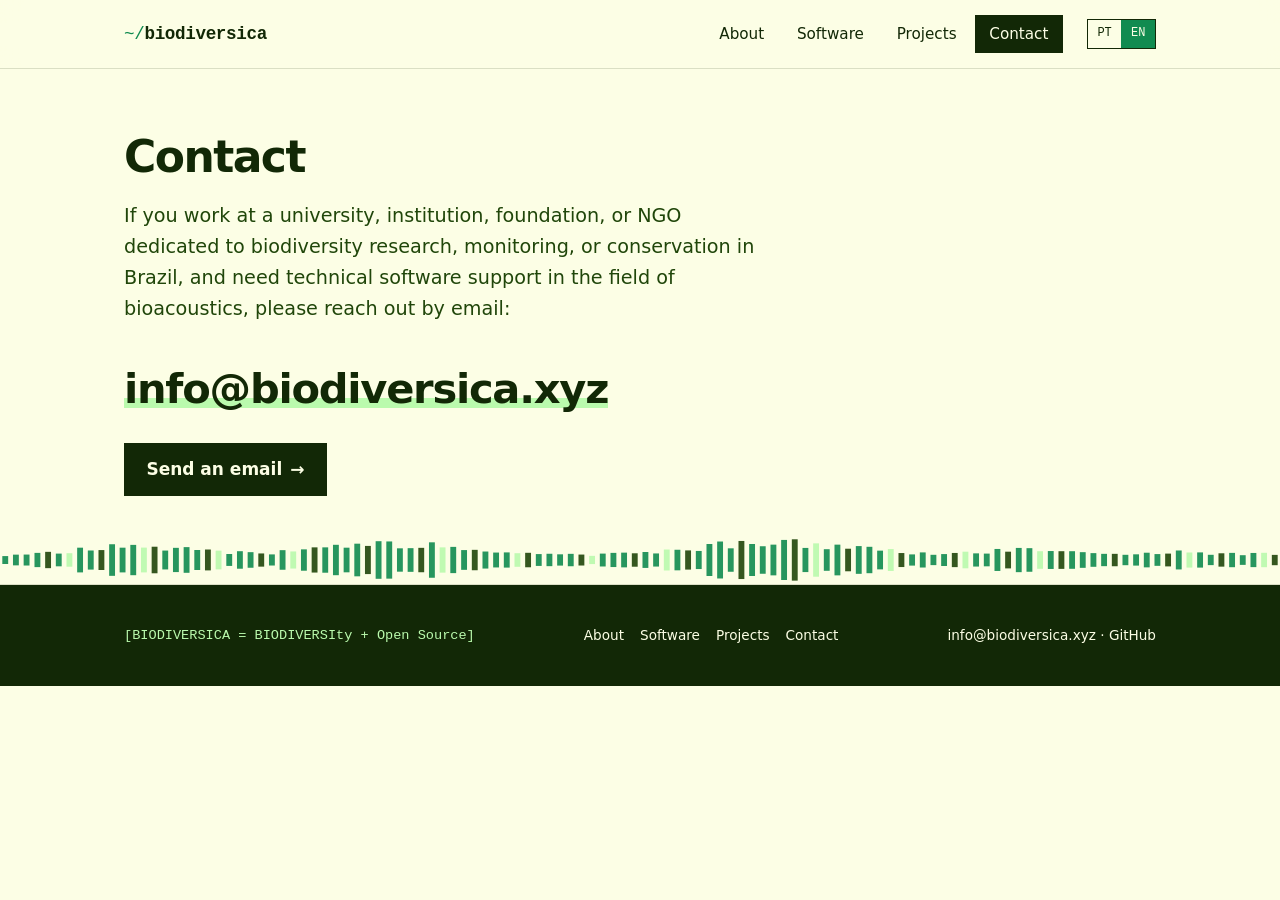
==== commit b0dae734: "Sketch B: square waveform bars Co-Authored-By: Claude Opus 5.5 <noreply@anthropic.com>" ====
--- a/contact-en.html
+++ b/contact-en.html
@@ -28,7 +28,7 @@
                 <p class="mail"><a href="mailto:info@biodiversica.xyz">info@biodiversica.xyz</a></p>
                 <p><a class="button" href="mailto:info@biodiversica.xyz">Send an email <span aria-hidden="true">→</span></a></p>
             </div>
-            <svg class="wave thin" viewBox="0 0 720 60" preserveAspectRatio="none" aria-hidden="true" focusable="false"><rect x="1.3" y="25.1" width="3.3" height="9.9" rx="1.7"/><rect x="7.3" y="23.3" width="3.3" height="13.4" rx="1.7"/><rect x="13.3" y="23.2" width="3.3" height="13.7" rx="1.7"/><rect x="19.4" y="21.1" width="3.3" height="17.8" rx="1.7"/><rect x="25.4" y="19.8" width="3.3" height="20.4" rx="1.7"/><rect x="31.4" y="22.0" width="3.3" height="15.9" rx="1.7"/><rect x="37.4" y="21.5" width="3.3" height="16.9" rx="1.7"/><rect x="43.4" y="14.6" width="3.3" height="30.9" rx="1.7"/><rect x="49.4" y="18.1" width="3.3" height="23.9" rx="1.7"/><rect x="55.4" y="17.6" width="3.3" height="24.9" rx="1.7"/><rect x="61.4" y="10.3" width="3.3" height="39.5" rx="1.7"/><rect x="67.3" y="14.6" width="3.3" height="30.9" rx="1.7"/><rect x="73.3" y="11.1" width="3.3" height="37.9" rx="1.7"/><rect x="79.3" y="14.5" width="3.3" height="31.0" rx="1.7"/><rect x="85.3" y="13.4" width="3.3" height="33.2" rx="1.7"/><rect x="91.3" y="18.2" width="3.3" height="23.6" rx="1.7"/><rect x="97.3" y="14.8" width="3.3" height="30.3" rx="1.7"/><rect x="103.3" y="13.9" width="3.3" height="32.1" rx="1.7"/><rect x="109.3" y="17.5" width="3.3" height="25.0" rx="1.7"/><rect x="115.3" y="16.9" width="3.3" height="26.1" rx="1.7"/><rect x="121.3" y="18.3" width="3.3" height="23.4" rx="1.7"/><rect x="127.3" y="22.5" width="3.3" height="14.9" rx="1.7"/><rect x="133.3" y="19.0" width="3.3" height="21.9" rx="1.7"/><rect x="139.3" y="20.2" width="3.3" height="19.5" rx="1.7"/><rect x="145.3" y="21.8" width="3.3" height="16.5" rx="1.7"/><rect x="151.3" y="23.0" width="3.3" height="13.9" rx="1.7"/><rect x="157.3" y="17.7" width="3.3" height="24.5" rx="1.7"/><rect x="163.3" y="19.3" width="3.3" height="21.4" rx="1.7"/><rect x="169.3" y="16.7" width="3.3" height="26.7" rx="1.7"/><rect x="175.3" y="14.2" width="3.3" height="31.5" rx="1.7"/><rect x="181.3" y="14.2" width="3.3" height="31.7" rx="1.7"/><rect x="187.3" y="11.0" width="3.3" height="38.0" rx="1.7"/><rect x="193.3" y="14.6" width="3.3" height="30.8" rx="1.7"/><rect x="199.3" y="9.6" width="3.3" height="40.8" rx="1.7"/><rect x="205.3" y="12.4" width="3.3" height="35.2" rx="1.7"/><rect x="211.3" y="6.5" width="3.3" height="47.0" rx="1.7"/><rect x="217.3" y="6.8" width="3.3" height="46.5" rx="1.7"/><rect x="223.3" y="15.4" width="3.3" height="29.2" rx="1.7"/><rect x="229.3" y="15.2" width="3.3" height="29.6" rx="1.7"/><rect x="235.3" y="14.8" width="3.3" height="30.5" rx="1.7"/><rect x="241.3" y="7.9" width="3.3" height="44.3" rx="1.7"/><rect x="247.3" y="14.2" width="3.3" height="31.6" rx="1.7"/><rect x="253.3" y="13.6" width="3.3" height="32.8" rx="1.7"/><rect x="259.4" y="17.6" width="3.3" height="24.7" rx="1.7"/><rect x="265.4" y="17.3" width="3.3" height="25.5" rx="1.7"/><rect x="271.4" y="19.4" width="3.3" height="21.3" rx="1.7"/><rect x="277.4" y="20.7" width="3.3" height="18.6" rx="1.7"/><rect x="283.4" y="20.5" width="3.3" height="19.0" rx="1.7"/><rect x="289.4" y="21.5" width="3.3" height="17.0" rx="1.7"/><rect x="295.4" y="21.0" width="3.3" height="18.1" rx="1.7"/><rect x="301.4" y="22.6" width="3.3" height="14.8" rx="1.7"/><rect x="307.4" y="22.2" width="3.3" height="15.5" rx="1.7"/><rect x="313.4" y="22.9" width="3.3" height="14.1" rx="1.7"/><rect x="319.4" y="22.3" width="3.3" height="15.5" rx="1.7"/><rect x="325.4" y="23.2" width="3.3" height="13.7" rx="1.7"/><rect x="331.4" y="24.8" width="3.3" height="10.3" rx="1.7"/><rect x="337.4" y="22.0" width="3.3" height="16.1" rx="1.7"/><rect x="343.4" y="21.1" width="3.3" height="17.7" rx="1.7"/><rect x="349.4" y="20.8" width="3.3" height="18.4" rx="1.7"/><rect x="355.4" y="21.6" width="3.3" height="16.8" rx="1.7"/><rect x="361.4" y="20.0" width="3.3" height="19.9" rx="1.7"/><rect x="367.4" y="21.8" width="3.3" height="16.4" rx="1.7"/><rect x="373.4" y="16.9" width="3.3" height="26.2" rx="1.7"/><rect x="379.4" y="17.2" width="3.3" height="25.7" rx="1.7"/><rect x="385.4" y="18.0" width="3.3" height="24.0" rx="1.7"/><rect x="391.4" y="18.7" width="3.3" height="22.6" rx="1.7"/><rect x="397.4" y="10.0" width="3.3" height="40.0" rx="1.7"/><rect x="403.4" y="6.9" width="3.3" height="46.2" rx="1.7"/><rect x="409.4" y="15.4" width="3.3" height="29.3" rx="1.7"/><rect x="415.4" y="6.2" width="3.3" height="47.6" rx="1.7"/><rect x="421.4" y="10.0" width="3.3" height="40.0" rx="1.7"/><rect x="427.4" y="12.8" width="3.3" height="34.4" rx="1.7"/><rect x="433.4" y="10.8" width="3.3" height="38.4" rx="1.7"/><rect x="439.4" y="4.9" width="3.3" height="50.1" rx="1.7"/><rect x="445.4" y="4.1" width="3.3" height="51.7" rx="1.7"/><rect x="451.4" y="14.9" width="3.3" height="30.2" rx="1.7"/><rect x="457.4" y="9.2" width="3.3" height="41.7" rx="1.7"/><rect x="463.4" y="16.5" width="3.3" height="27.0" rx="1.7"/><rect x="469.4" y="10.8" width="3.3" height="38.4" rx="1.7"/><rect x="475.4" y="15.9" width="3.3" height="28.2" rx="1.7"/><rect x="481.4" y="12.6" width="3.3" height="34.7" rx="1.7"/><rect x="487.4" y="13.5" width="3.3" height="33.0" rx="1.7"/><rect x="493.4" y="18.3" width="3.3" height="23.4" rx="1.7"/><rect x="499.4" y="16.3" width="3.3" height="27.4" rx="1.7"/><rect x="505.4" y="21.3" width="3.3" height="17.5" rx="1.7"/><rect x="511.4" y="23.0" width="3.3" height="14.0" rx="1.7"/><rect x="517.4" y="20.5" width="3.3" height="18.9" rx="1.7"/><rect x="523.4" y="23.5" width="3.3" height="12.9" rx="1.7"/><rect x="529.4" y="22.6" width="3.3" height="14.9" rx="1.7"/><rect x="535.4" y="21.2" width="3.3" height="17.7" rx="1.7"/><rect x="541.4" y="19.6" width="3.3" height="20.8" rx="1.7"/><rect x="547.4" y="21.7" width="3.3" height="16.5" rx="1.7"/><rect x="553.4" y="22.0" width="3.3" height="15.9" rx="1.7"/><rect x="559.4" y="16.2" width="3.3" height="27.5" rx="1.7"/><rect x="565.4" y="19.6" width="3.3" height="20.9" rx="1.7"/><rect x="571.4" y="14.9" width="3.3" height="30.3" rx="1.7"/><rect x="577.4" y="15.2" width="3.3" height="29.5" rx="1.7"/><rect x="583.4" y="19.0" width="3.3" height="22.0" rx="1.7"/><rect x="589.4" y="18.8" width="3.3" height="22.4" rx="1.7"/><rect x="595.4" y="19.0" width="3.3" height="22.1" rx="1.7"/><rect x="601.4" y="19.0" width="3.3" height="22.0" rx="1.7"/><rect x="607.4" y="20.2" width="3.3" height="19.6" rx="1.7"/><rect x="613.4" y="21.4" width="3.3" height="17.1" rx="1.7"/><rect x="619.4" y="22.3" width="3.3" height="15.4" rx="1.7"/><rect x="625.4" y="22.3" width="3.3" height="15.5" rx="1.7"/><rect x="631.4" y="23.5" width="3.3" height="13.0" rx="1.7"/><rect x="637.4" y="22.9" width="3.3" height="14.1" rx="1.7"/><rect x="643.4" y="20.9" width="3.3" height="18.3" rx="1.7"/><rect x="649.4" y="22.6" width="3.3" height="14.7" rx="1.7"/><rect x="655.4" y="22.0" width="3.3" height="16.0" rx="1.7"/><rect x="661.4" y="18.1" width="3.3" height="23.7" rx="1.7"/><rect x="667.4" y="20.6" width="3.3" height="18.9" rx="1.7"/><rect x="673.4" y="20.5" width="3.3" height="19.0" rx="1.7"/><rect x="679.4" y="23.5" width="3.3" height="12.9" rx="1.7"/><rect x="685.4" y="21.6" width="3.3" height="16.7" rx="1.7"/><rect x="691.4" y="21.1" width="3.3" height="17.9" rx="1.7"/><rect x="697.4" y="24.0" width="3.3" height="12.1" rx="1.7"/><rect x="703.4" y="21.2" width="3.3" height="17.7" rx="1.7"/><rect x="709.4" y="21.0" width="3.3" height="18.0" rx="1.7"/><rect x="715.4" y="23.6" width="3.3" height="12.9" rx="1.7"/></svg>
+            <svg class="wave thin" viewBox="0 0 720 60" preserveAspectRatio="none" aria-hidden="true" focusable="false"><rect x="1.3" y="25.1" width="3.3" height="9.9"/><rect x="7.3" y="23.3" width="3.3" height="13.4"/><rect x="13.3" y="23.2" width="3.3" height="13.7"/><rect x="19.4" y="21.1" width="3.3" height="17.8"/><rect x="25.4" y="19.8" width="3.3" height="20.4"/><rect x="31.4" y="22.0" width="3.3" height="15.9"/><rect x="37.4" y="21.5" width="3.3" height="16.9"/><rect x="43.4" y="14.6" width="3.3" height="30.9"/><rect x="49.4" y="18.1" width="3.3" height="23.9"/><rect x="55.4" y="17.6" width="3.3" height="24.9"/><rect x="61.4" y="10.3" width="3.3" height="39.5"/><rect x="67.3" y="14.6" width="3.3" height="30.9"/><rect x="73.3" y="11.1" width="3.3" height="37.9"/><rect x="79.3" y="14.5" width="3.3" height="31.0"/><rect x="85.3" y="13.4" width="3.3" height="33.2"/><rect x="91.3" y="18.2" width="3.3" height="23.6"/><rect x="97.3" y="14.8" width="3.3" height="30.3"/><rect x="103.3" y="13.9" width="3.3" height="32.1"/><rect x="109.3" y="17.5" width="3.3" height="25.0"/><rect x="115.3" y="16.9" width="3.3" height="26.1"/><rect x="121.3" y="18.3" width="3.3" height="23.4"/><rect x="127.3" y="22.5" width="3.3" height="14.9"/><rect x="133.3" y="19.0" width="3.3" height="21.9"/><rect x="139.3" y="20.2" width="3.3" height="19.5"/><rect x="145.3" y="21.8" width="3.3" height="16.5"/><rect x="151.3" y="23.0" width="3.3" height="13.9"/><rect x="157.3" y="17.7" width="3.3" height="24.5"/><rect x="163.3" y="19.3" width="3.3" height="21.4"/><rect x="169.3" y="16.7" width="3.3" height="26.7"/><rect x="175.3" y="14.2" width="3.3" height="31.5"/><rect x="181.3" y="14.2" width="3.3" height="31.7"/><rect x="187.3" y="11.0" width="3.3" height="38.0"/><rect x="193.3" y="14.6" width="3.3" height="30.8"/><rect x="199.3" y="9.6" width="3.3" height="40.8"/><rect x="205.3" y="12.4" width="3.3" height="35.2"/><rect x="211.3" y="6.5" width="3.3" height="47.0"/><rect x="217.3" y="6.8" width="3.3" height="46.5"/><rect x="223.3" y="15.4" width="3.3" height="29.2"/><rect x="229.3" y="15.2" width="3.3" height="29.6"/><rect x="235.3" y="14.8" width="3.3" height="30.5"/><rect x="241.3" y="7.9" width="3.3" height="44.3"/><rect x="247.3" y="14.2" width="3.3" height="31.6"/><rect x="253.3" y="13.6" width="3.3" height="32.8"/><rect x="259.4" y="17.6" width="3.3" height="24.7"/><rect x="265.4" y="17.3" width="3.3" height="25.5"/><rect x="271.4" y="19.4" width="3.3" height="21.3"/><rect x="277.4" y="20.7" width="3.3" height="18.6"/><rect x="283.4" y="20.5" width="3.3" height="19.0"/><rect x="289.4" y="21.5" width="3.3" height="17.0"/><rect x="295.4" y="21.0" width="3.3" height="18.1"/><rect x="301.4" y="22.6" width="3.3" height="14.8"/><rect x="307.4" y="22.2" width="3.3" height="15.5"/><rect x="313.4" y="22.9" width="3.3" height="14.1"/><rect x="319.4" y="22.3" width="3.3" height="15.5"/><rect x="325.4" y="23.2" width="3.3" height="13.7"/><rect x="331.4" y="24.8" width="3.3" height="10.3"/><rect x="337.4" y="22.0" width="3.3" height="16.1"/><rect x="343.4" y="21.1" width="3.3" height="17.7"/><rect x="349.4" y="20.8" width="3.3" height="18.4"/><rect x="355.4" y="21.6" width="3.3" height="16.8"/><rect x="361.4" y="20.0" width="3.3" height="19.9"/><rect x="367.4" y="21.8" width="3.3" height="16.4"/><rect x="373.4" y="16.9" width="3.3" height="26.2"/><rect x="379.4" y="17.2" width="3.3" height="25.7"/><rect x="385.4" y="18.0" width="3.3" height="24.0"/><rect x="391.4" y="18.7" width="3.3" height="22.6"/><rect x="397.4" y="10.0" width="3.3" height="40.0"/><rect x="403.4" y="6.9" width="3.3" height="46.2"/><rect x="409.4" y="15.4" width="3.3" height="29.3"/><rect x="415.4" y="6.2" width="3.3" height="47.6"/><rect x="421.4" y="10.0" width="3.3" height="40.0"/><rect x="427.4" y="12.8" width="3.3" height="34.4"/><rect x="433.4" y="10.8" width="3.3" height="38.4"/><rect x="439.4" y="4.9" width="3.3" height="50.1"/><rect x="445.4" y="4.1" width="3.3" height="51.7"/><rect x="451.4" y="14.9" width="3.3" height="30.2"/><rect x="457.4" y="9.2" width="3.3" height="41.7"/><rect x="463.4" y="16.5" width="3.3" height="27.0"/><rect x="469.4" y="10.8" width="3.3" height="38.4"/><rect x="475.4" y="15.9" width="3.3" height="28.2"/><rect x="481.4" y="12.6" width="3.3" height="34.7"/><rect x="487.4" y="13.5" width="3.3" height="33.0"/><rect x="493.4" y="18.3" width="3.3" height="23.4"/><rect x="499.4" y="16.3" width="3.3" height="27.4"/><rect x="505.4" y="21.3" width="3.3" height="17.5"/><rect x="511.4" y="23.0" width="3.3" height="14.0"/><rect x="517.4" y="20.5" width="3.3" height="18.9"/><rect x="523.4" y="23.5" width="3.3" height="12.9"/><rect x="529.4" y="22.6" width="3.3" height="14.9"/><rect x="535.4" y="21.2" width="3.3" height="17.7"/><rect x="541.4" y="19.6" width="3.3" height="20.8"/><rect x="547.4" y="21.7" width="3.3" height="16.5"/><rect x="553.4" y="22.0" width="3.3" height="15.9"/><rect x="559.4" y="16.2" width="3.3" height="27.5"/><rect x="565.4" y="19.6" width="3.3" height="20.9"/><rect x="571.4" y="14.9" width="3.3" height="30.3"/><rect x="577.4" y="15.2" width="3.3" height="29.5"/><rect x="583.4" y="19.0" width="3.3" height="22.0"/><rect x="589.4" y="18.8" width="3.3" height="22.4"/><rect x="595.4" y="19.0" width="3.3" height="22.1"/><rect x="601.4" y="19.0" width="3.3" height="22.0"/><rect x="607.4" y="20.2" width="3.3" height="19.6"/><rect x="613.4" y="21.4" width="3.3" height="17.1"/><rect x="619.4" y="22.3" width="3.3" height="15.4"/><rect x="625.4" y="22.3" width="3.3" height="15.5"/><rect x="631.4" y="23.5" width="3.3" height="13.0"/><rect x="637.4" y="22.9" width="3.3" height="14.1"/><rect x="643.4" y="20.9" width="3.3" height="18.3"/><rect x="649.4" y="22.6" width="3.3" height="14.7"/><rect x="655.4" y="22.0" width="3.3" height="16.0"/><rect x="661.4" y="18.1" width="3.3" height="23.7"/><rect x="667.4" y="20.6" width="3.3" height="18.9"/><rect x="673.4" y="20.5" width="3.3" height="19.0"/><rect x="679.4" y="23.5" width="3.3" height="12.9"/><rect x="685.4" y="21.6" width="3.3" height="16.7"/><rect x="691.4" y="21.1" width="3.3" height="17.9"/><rect x="697.4" y="24.0" width="3.3" height="12.1"/><rect x="703.4" y="21.2" width="3.3" height="17.7"/><rect x="709.4" y="21.0" width="3.3" height="18.0"/><rect x="715.4" y="23.6" width="3.3" height="12.9"/></svg>
         </section>
     </main>
     <footer class="site-footer">
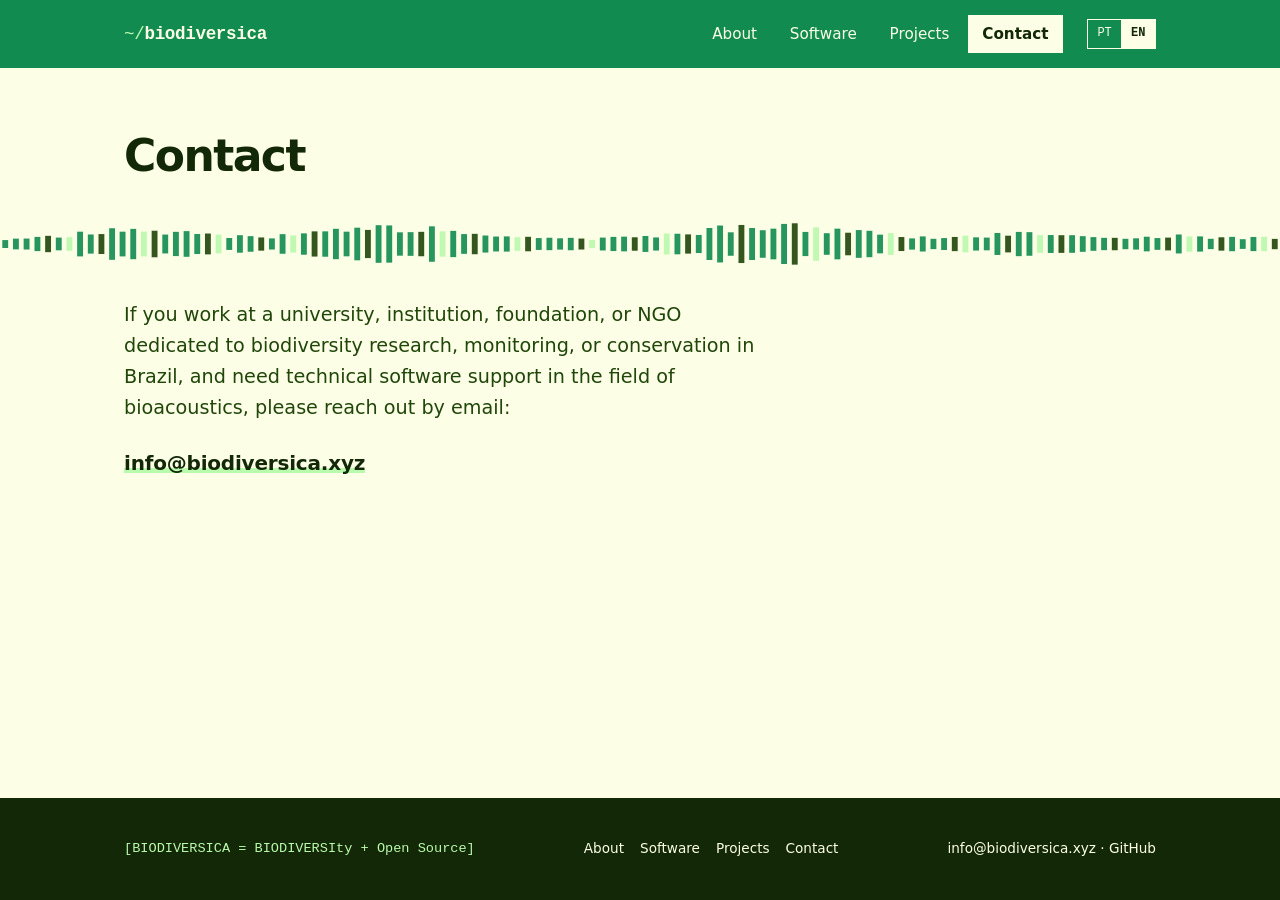
==== commit 8716770e: "Sketch B: simpler contact page - Waveform now sits right under the title. - Remove the 'Escrever e-m" ====
--- a/contact-en.html
+++ b/contact-en.html
@@ -22,13 +22,14 @@
         <section class="page-head">
             <div class="wrap">
                 <h1>Contact</h1>
-                <p class="lead">If you work at a university, institution, foundation, or NGO dedicated
+            </div>
+            <svg class="wave thin" viewBox="0 0 720 60" preserveAspectRatio="none" aria-hidden="true" focusable="false"><rect x="1.3" y="25.1" width="3.3" height="9.9"/><rect x="7.3" y="23.3" width="3.3" height="13.4"/><rect x="13.3" y="23.2" width="3.3" height="13.7"/><rect x="19.4" y="21.1" width="3.3" height="17.8"/><rect x="25.4" y="19.8" width="3.3" height="20.4"/><rect x="31.4" y="22.0" width="3.3" height="15.9"/><rect x="37.4" y="21.5" width="3.3" height="16.9"/><rect x="43.4" y="14.6" width="3.3" height="30.9"/><rect x="49.4" y="18.1" width="3.3" height="23.9"/><rect x="55.4" y="17.6" width="3.3" height="24.9"/><rect x="61.4" y="10.3" width="3.3" height="39.5"/><rect x="67.3" y="14.6" width="3.3" height="30.9"/><rect x="73.3" y="11.1" width="3.3" height="37.9"/><rect x="79.3" y="14.5" width="3.3" height="31.0"/><rect x="85.3" y="13.4" width="3.3" height="33.2"/><rect x="91.3" y="18.2" width="3.3" height="23.6"/><rect x="97.3" y="14.8" width="3.3" height="30.3"/><rect x="103.3" y="13.9" width="3.3" height="32.1"/><rect x="109.3" y="17.5" width="3.3" height="25.0"/><rect x="115.3" y="16.9" width="3.3" height="26.1"/><rect x="121.3" y="18.3" width="3.3" height="23.4"/><rect x="127.3" y="22.5" width="3.3" height="14.9"/><rect x="133.3" y="19.0" width="3.3" height="21.9"/><rect x="139.3" y="20.2" width="3.3" height="19.5"/><rect x="145.3" y="21.8" width="3.3" height="16.5"/><rect x="151.3" y="23.0" width="3.3" height="13.9"/><rect x="157.3" y="17.7" width="3.3" height="24.5"/><rect x="163.3" y="19.3" width="3.3" height="21.4"/><rect x="169.3" y="16.7" width="3.3" height="26.7"/><rect x="175.3" y="14.2" width="3.3" height="31.5"/><rect x="181.3" y="14.2" width="3.3" height="31.7"/><rect x="187.3" y="11.0" width="3.3" height="38.0"/><rect x="193.3" y="14.6" width="3.3" height="30.8"/><rect x="199.3" y="9.6" width="3.3" height="40.8"/><rect x="205.3" y="12.4" width="3.3" height="35.2"/><rect x="211.3" y="6.5" width="3.3" height="47.0"/><rect x="217.3" y="6.8" width="3.3" height="46.5"/><rect x="223.3" y="15.4" width="3.3" height="29.2"/><rect x="229.3" y="15.2" width="3.3" height="29.6"/><rect x="235.3" y="14.8" width="3.3" height="30.5"/><rect x="241.3" y="7.9" width="3.3" height="44.3"/><rect x="247.3" y="14.2" width="3.3" height="31.6"/><rect x="253.3" y="13.6" width="3.3" height="32.8"/><rect x="259.4" y="17.6" width="3.3" height="24.7"/><rect x="265.4" y="17.3" width="3.3" height="25.5"/><rect x="271.4" y="19.4" width="3.3" height="21.3"/><rect x="277.4" y="20.7" width="3.3" height="18.6"/><rect x="283.4" y="20.5" width="3.3" height="19.0"/><rect x="289.4" y="21.5" width="3.3" height="17.0"/><rect x="295.4" y="21.0" width="3.3" height="18.1"/><rect x="301.4" y="22.6" width="3.3" height="14.8"/><rect x="307.4" y="22.2" width="3.3" height="15.5"/><rect x="313.4" y="22.9" width="3.3" height="14.1"/><rect x="319.4" y="22.3" width="3.3" height="15.5"/><rect x="325.4" y="23.2" width="3.3" height="13.7"/><rect x="331.4" y="24.8" width="3.3" height="10.3"/><rect x="337.4" y="22.0" width="3.3" height="16.1"/><rect x="343.4" y="21.1" width="3.3" height="17.7"/><rect x="349.4" y="20.8" width="3.3" height="18.4"/><rect x="355.4" y="21.6" width="3.3" height="16.8"/><rect x="361.4" y="20.0" width="3.3" height="19.9"/><rect x="367.4" y="21.8" width="3.3" height="16.4"/><rect x="373.4" y="16.9" width="3.3" height="26.2"/><rect x="379.4" y="17.2" width="3.3" height="25.7"/><rect x="385.4" y="18.0" width="3.3" height="24.0"/><rect x="391.4" y="18.7" width="3.3" height="22.6"/><rect x="397.4" y="10.0" width="3.3" height="40.0"/><rect x="403.4" y="6.9" width="3.3" height="46.2"/><rect x="409.4" y="15.4" width="3.3" height="29.3"/><rect x="415.4" y="6.2" width="3.3" height="47.6"/><rect x="421.4" y="10.0" width="3.3" height="40.0"/><rect x="427.4" y="12.8" width="3.3" height="34.4"/><rect x="433.4" y="10.8" width="3.3" height="38.4"/><rect x="439.4" y="4.9" width="3.3" height="50.1"/><rect x="445.4" y="4.1" width="3.3" height="51.7"/><rect x="451.4" y="14.9" width="3.3" height="30.2"/><rect x="457.4" y="9.2" width="3.3" height="41.7"/><rect x="463.4" y="16.5" width="3.3" height="27.0"/><rect x="469.4" y="10.8" width="3.3" height="38.4"/><rect x="475.4" y="15.9" width="3.3" height="28.2"/><rect x="481.4" y="12.6" width="3.3" height="34.7"/><rect x="487.4" y="13.5" width="3.3" height="33.0"/><rect x="493.4" y="18.3" width="3.3" height="23.4"/><rect x="499.4" y="16.3" width="3.3" height="27.4"/><rect x="505.4" y="21.3" width="3.3" height="17.5"/><rect x="511.4" y="23.0" width="3.3" height="14.0"/><rect x="517.4" y="20.5" width="3.3" height="18.9"/><rect x="523.4" y="23.5" width="3.3" height="12.9"/><rect x="529.4" y="22.6" width="3.3" height="14.9"/><rect x="535.4" y="21.2" width="3.3" height="17.7"/><rect x="541.4" y="19.6" width="3.3" height="20.8"/><rect x="547.4" y="21.7" width="3.3" height="16.5"/><rect x="553.4" y="22.0" width="3.3" height="15.9"/><rect x="559.4" y="16.2" width="3.3" height="27.5"/><rect x="565.4" y="19.6" width="3.3" height="20.9"/><rect x="571.4" y="14.9" width="3.3" height="30.3"/><rect x="577.4" y="15.2" width="3.3" height="29.5"/><rect x="583.4" y="19.0" width="3.3" height="22.0"/><rect x="589.4" y="18.8" width="3.3" height="22.4"/><rect x="595.4" y="19.0" width="3.3" height="22.1"/><rect x="601.4" y="19.0" width="3.3" height="22.0"/><rect x="607.4" y="20.2" width="3.3" height="19.6"/><rect x="613.4" y="21.4" width="3.3" height="17.1"/><rect x="619.4" y="22.3" width="3.3" height="15.4"/><rect x="625.4" y="22.3" width="3.3" height="15.5"/><rect x="631.4" y="23.5" width="3.3" height="13.0"/><rect x="637.4" y="22.9" width="3.3" height="14.1"/><rect x="643.4" y="20.9" width="3.3" height="18.3"/><rect x="649.4" y="22.6" width="3.3" height="14.7"/><rect x="655.4" y="22.0" width="3.3" height="16.0"/><rect x="661.4" y="18.1" width="3.3" height="23.7"/><rect x="667.4" y="20.6" width="3.3" height="18.9"/><rect x="673.4" y="20.5" width="3.3" height="19.0"/><rect x="679.4" y="23.5" width="3.3" height="12.9"/><rect x="685.4" y="21.6" width="3.3" height="16.7"/><rect x="691.4" y="21.1" width="3.3" height="17.9"/><rect x="697.4" y="24.0" width="3.3" height="12.1"/><rect x="703.4" y="21.2" width="3.3" height="17.7"/><rect x="709.4" y="21.0" width="3.3" height="18.0"/><rect x="715.4" y="23.6" width="3.3" height="12.9"/></svg>
+        </section>
+        <section class="wrap contact-body">
+            <p class="lead">If you work at a university, institution, foundation, or NGO dedicated
             to biodiversity research, monitoring, or conservation in Brazil,
             and need technical software support in the field of bioacoustics, please reach out by email:</p>
-                <p class="mail"><a href="mailto:info@biodiversica.xyz">info@biodiversica.xyz</a></p>
-                <p><a class="button" href="mailto:info@biodiversica.xyz">Send an email <span aria-hidden="true">→</span></a></p>
-            </div>
-            <svg class="wave thin" viewBox="0 0 720 60" preserveAspectRatio="none" aria-hidden="true" focusable="false"><rect x="1.3" y="25.1" width="3.3" height="9.9"/><rect x="7.3" y="23.3" width="3.3" height="13.4"/><rect x="13.3" y="23.2" width="3.3" height="13.7"/><rect x="19.4" y="21.1" width="3.3" height="17.8"/><rect x="25.4" y="19.8" width="3.3" height="20.4"/><rect x="31.4" y="22.0" width="3.3" height="15.9"/><rect x="37.4" y="21.5" width="3.3" height="16.9"/><rect x="43.4" y="14.6" width="3.3" height="30.9"/><rect x="49.4" y="18.1" width="3.3" height="23.9"/><rect x="55.4" y="17.6" width="3.3" height="24.9"/><rect x="61.4" y="10.3" width="3.3" height="39.5"/><rect x="67.3" y="14.6" width="3.3" height="30.9"/><rect x="73.3" y="11.1" width="3.3" height="37.9"/><rect x="79.3" y="14.5" width="3.3" height="31.0"/><rect x="85.3" y="13.4" width="3.3" height="33.2"/><rect x="91.3" y="18.2" width="3.3" height="23.6"/><rect x="97.3" y="14.8" width="3.3" height="30.3"/><rect x="103.3" y="13.9" width="3.3" height="32.1"/><rect x="109.3" y="17.5" width="3.3" height="25.0"/><rect x="115.3" y="16.9" width="3.3" height="26.1"/><rect x="121.3" y="18.3" width="3.3" height="23.4"/><rect x="127.3" y="22.5" width="3.3" height="14.9"/><rect x="133.3" y="19.0" width="3.3" height="21.9"/><rect x="139.3" y="20.2" width="3.3" height="19.5"/><rect x="145.3" y="21.8" width="3.3" height="16.5"/><rect x="151.3" y="23.0" width="3.3" height="13.9"/><rect x="157.3" y="17.7" width="3.3" height="24.5"/><rect x="163.3" y="19.3" width="3.3" height="21.4"/><rect x="169.3" y="16.7" width="3.3" height="26.7"/><rect x="175.3" y="14.2" width="3.3" height="31.5"/><rect x="181.3" y="14.2" width="3.3" height="31.7"/><rect x="187.3" y="11.0" width="3.3" height="38.0"/><rect x="193.3" y="14.6" width="3.3" height="30.8"/><rect x="199.3" y="9.6" width="3.3" height="40.8"/><rect x="205.3" y="12.4" width="3.3" height="35.2"/><rect x="211.3" y="6.5" width="3.3" height="47.0"/><rect x="217.3" y="6.8" width="3.3" height="46.5"/><rect x="223.3" y="15.4" width="3.3" height="29.2"/><rect x="229.3" y="15.2" width="3.3" height="29.6"/><rect x="235.3" y="14.8" width="3.3" height="30.5"/><rect x="241.3" y="7.9" width="3.3" height="44.3"/><rect x="247.3" y="14.2" width="3.3" height="31.6"/><rect x="253.3" y="13.6" width="3.3" height="32.8"/><rect x="259.4" y="17.6" width="3.3" height="24.7"/><rect x="265.4" y="17.3" width="3.3" height="25.5"/><rect x="271.4" y="19.4" width="3.3" height="21.3"/><rect x="277.4" y="20.7" width="3.3" height="18.6"/><rect x="283.4" y="20.5" width="3.3" height="19.0"/><rect x="289.4" y="21.5" width="3.3" height="17.0"/><rect x="295.4" y="21.0" width="3.3" height="18.1"/><rect x="301.4" y="22.6" width="3.3" height="14.8"/><rect x="307.4" y="22.2" width="3.3" height="15.5"/><rect x="313.4" y="22.9" width="3.3" height="14.1"/><rect x="319.4" y="22.3" width="3.3" height="15.5"/><rect x="325.4" y="23.2" width="3.3" height="13.7"/><rect x="331.4" y="24.8" width="3.3" height="10.3"/><rect x="337.4" y="22.0" width="3.3" height="16.1"/><rect x="343.4" y="21.1" width="3.3" height="17.7"/><rect x="349.4" y="20.8" width="3.3" height="18.4"/><rect x="355.4" y="21.6" width="3.3" height="16.8"/><rect x="361.4" y="20.0" width="3.3" height="19.9"/><rect x="367.4" y="21.8" width="3.3" height="16.4"/><rect x="373.4" y="16.9" width="3.3" height="26.2"/><rect x="379.4" y="17.2" width="3.3" height="25.7"/><rect x="385.4" y="18.0" width="3.3" height="24.0"/><rect x="391.4" y="18.7" width="3.3" height="22.6"/><rect x="397.4" y="10.0" width="3.3" height="40.0"/><rect x="403.4" y="6.9" width="3.3" height="46.2"/><rect x="409.4" y="15.4" width="3.3" height="29.3"/><rect x="415.4" y="6.2" width="3.3" height="47.6"/><rect x="421.4" y="10.0" width="3.3" height="40.0"/><rect x="427.4" y="12.8" width="3.3" height="34.4"/><rect x="433.4" y="10.8" width="3.3" height="38.4"/><rect x="439.4" y="4.9" width="3.3" height="50.1"/><rect x="445.4" y="4.1" width="3.3" height="51.7"/><rect x="451.4" y="14.9" width="3.3" height="30.2"/><rect x="457.4" y="9.2" width="3.3" height="41.7"/><rect x="463.4" y="16.5" width="3.3" height="27.0"/><rect x="469.4" y="10.8" width="3.3" height="38.4"/><rect x="475.4" y="15.9" width="3.3" height="28.2"/><rect x="481.4" y="12.6" width="3.3" height="34.7"/><rect x="487.4" y="13.5" width="3.3" height="33.0"/><rect x="493.4" y="18.3" width="3.3" height="23.4"/><rect x="499.4" y="16.3" width="3.3" height="27.4"/><rect x="505.4" y="21.3" width="3.3" height="17.5"/><rect x="511.4" y="23.0" width="3.3" height="14.0"/><rect x="517.4" y="20.5" width="3.3" height="18.9"/><rect x="523.4" y="23.5" width="3.3" height="12.9"/><rect x="529.4" y="22.6" width="3.3" height="14.9"/><rect x="535.4" y="21.2" width="3.3" height="17.7"/><rect x="541.4" y="19.6" width="3.3" height="20.8"/><rect x="547.4" y="21.7" width="3.3" height="16.5"/><rect x="553.4" y="22.0" width="3.3" height="15.9"/><rect x="559.4" y="16.2" width="3.3" height="27.5"/><rect x="565.4" y="19.6" width="3.3" height="20.9"/><rect x="571.4" y="14.9" width="3.3" height="30.3"/><rect x="577.4" y="15.2" width="3.3" height="29.5"/><rect x="583.4" y="19.0" width="3.3" height="22.0"/><rect x="589.4" y="18.8" width="3.3" height="22.4"/><rect x="595.4" y="19.0" width="3.3" height="22.1"/><rect x="601.4" y="19.0" width="3.3" height="22.0"/><rect x="607.4" y="20.2" width="3.3" height="19.6"/><rect x="613.4" y="21.4" width="3.3" height="17.1"/><rect x="619.4" y="22.3" width="3.3" height="15.4"/><rect x="625.4" y="22.3" width="3.3" height="15.5"/><rect x="631.4" y="23.5" width="3.3" height="13.0"/><rect x="637.4" y="22.9" width="3.3" height="14.1"/><rect x="643.4" y="20.9" width="3.3" height="18.3"/><rect x="649.4" y="22.6" width="3.3" height="14.7"/><rect x="655.4" y="22.0" width="3.3" height="16.0"/><rect x="661.4" y="18.1" width="3.3" height="23.7"/><rect x="667.4" y="20.6" width="3.3" height="18.9"/><rect x="673.4" y="20.5" width="3.3" height="19.0"/><rect x="679.4" y="23.5" width="3.3" height="12.9"/><rect x="685.4" y="21.6" width="3.3" height="16.7"/><rect x="691.4" y="21.1" width="3.3" height="17.9"/><rect x="697.4" y="24.0" width="3.3" height="12.1"/><rect x="703.4" y="21.2" width="3.3" height="17.7"/><rect x="709.4" y="21.0" width="3.3" height="18.0"/><rect x="715.4" y="23.6" width="3.3" height="12.9"/></svg>
+            <p class="mail"><a href="mailto:info@biodiversica.xyz">info@biodiversica.xyz</a></p>
         </section>
     </main>
     <footer class="site-footer">
--- a/styles.css
+++ b/styles.css
@@ -31,6 +31,10 @@
     -webkit-font-smoothing: antialiased;
 }
 
+/* keep the footer at the bottom on short pages */
+body { min-height: 100vh; display: flex; flex-direction: column; }
+main { flex: 1; }
+
 .wrap { max-width: var(--wrap); margin: 0 auto; padding-inline: 1.5rem; }
 
 a { color: var(--green); }
@@ -39,17 +43,16 @@
 .skip { position: absolute; left: -999px; top: 0; background: var(--dark); color: var(--cream); padding: .5rem 1rem; z-index: 100; }
 .skip:focus { left: 1rem; }
 
-/* ---------- header (sticky, translucent) ---------- */
+/* ---------- header (sticky, green like the original) ---------- */
 
 .site-header {
     position: sticky;
     top: 0;
     z-index: 20;
-    background: color-mix(in srgb, var(--cream) 82%, transparent);
-    backdrop-filter: blur(10px);
-    -webkit-backdrop-filter: blur(10px);
-    border-bottom: 1px solid var(--line);
-}
+    background: var(--green);
+    color: var(--cream);
+}
+.site-header :focus-visible { outline-color: var(--cream); }
 .header-inner {
     display: flex;
     align-items: center;
@@ -61,28 +64,27 @@
     font-family: var(--mono);
     font-weight: 700;
     font-size: 1.1rem;
-    color: var(--dark);
+    color: var(--cream);
     text-decoration: none;
     letter-spacing: -.02em;
 }
-.brand span { color: var(--green); font-weight: 400; }
+.brand span { color: var(--mint); font-weight: 400; }
 
 .menu { display: flex; gap: .25rem; margin-left: auto; }
 .menu a {
-    color: var(--dark);
+    color: var(--cream);
     text-decoration: none;
     padding: .45rem .9rem;
-   
     font-size: .95rem;
     transition: background .15s;
 }
-.menu a:hover { background: var(--mint); }
-.menu a[aria-current="page"] { background: var(--dark); color: var(--cream); }
-
-.lang { display: flex; font-family: var(--mono); font-size: .75rem; border: 1px solid var(--dark); overflow: hidden; }
-.lang a { padding: .25rem .6rem; color: var(--dark); text-decoration: none; }
-.lang a[aria-current] { background: var(--green); color: var(--cream); }
-.lang a:not([aria-current]):hover { background: var(--mint); }
+.menu a:hover { background: var(--mint); color: var(--dark); }
+.menu a[aria-current="page"] { background: var(--cream); color: var(--dark); font-weight: 600; }
+
+.lang { display: flex; font-family: var(--mono); font-size: .75rem; border: 1px solid var(--cream); overflow: hidden; }
+.lang a { padding: .25rem .6rem; color: var(--cream); text-decoration: none; }
+.lang a[aria-current] { background: var(--cream); color: var(--dark); font-weight: 700; }
+.lang a:not([aria-current]):hover { background: var(--mint); color: var(--dark); }
 
 /* ---------- hero / page head ---------- */
 
@@ -104,7 +106,7 @@
 
 .wave.thin { height: 48px; margin-top: 2.5rem; opacity: .9; }
 
-.page-head { padding: clamp(2.5rem, 6vw, 4rem) 0 0; border-bottom: 1px solid var(--line); overflow: hidden; }
+.page-head { padding: clamp(2.5rem, 6vw, 4rem) 0 0; overflow: hidden; }
 .lead { font-size: 1.2rem; max-width: 52ch; color: var(--muted); margin: 1.25rem 0 0; }
 
 .jump { display: flex; flex-wrap: wrap; gap: .5rem; margin-top: 1.75rem; }
@@ -148,31 +150,32 @@
 .card {
     display: flex;
     flex-direction: column;
-    background: #fff;
-    border: 1px solid var(--line);
+    background: var(--dark);
+    color: var(--cream);
+    border: 1px solid var(--dark);
     padding: 1.75rem;
     transition: transform .2s, box-shadow .2s, border-color .2s;
 }
-.card:hover { transform: translateY(-3px); box-shadow: 0 14px 30px -18px rgba(18, 40, 6, .45); border-color: var(--green); }
-.card:target { border-color: var(--green); box-shadow: 0 0 0 3px var(--mint); }
+.card:hover { transform: translateY(-3px); box-shadow: 0 14px 30px -18px rgba(18, 40, 6, .6); border-color: var(--green); }
+.card:target { border-color: var(--green); box-shadow: 0 0 0 3px var(--green); }
+.card :focus-visible { outline-color: var(--mint); }
 
 .tags { list-style: none; margin: 0; padding: 0; display: flex; flex-wrap: wrap; gap: .3rem; }
 .tags li {
     font-family: var(--mono);
     font-size: .68rem;
     padding: .15rem .55rem;
-   
-    background: var(--cream);
-    border: 1px solid var(--line);
-    color: var(--mid);
+    background: var(--mid);
+    color: var(--mint);
 }
 
 .card h2 { font-size: 1.55rem; letter-spacing: -.03em; line-height: 1.15; margin: 0 0 .6rem; }
-.card h2 a { color: var(--dark); text-decoration: none; }
-.card h2 a:hover { color: var(--green); }
+.card h2 a { color: var(--cream); text-decoration: none; }
+.card h2 a:hover { color: var(--mint); }
 .card .tags { margin-bottom: 1rem; }
-.card p { margin: 0 0 1rem; color: var(--dark); font-size: .97rem; }
-.card p a { color: var(--green); font-weight: 600; }
+.card p { margin: 0 0 1rem; color: var(--cream); font-size: .97rem; }
+.card p a { color: var(--mint); font-weight: 600; text-decoration-color: var(--green); text-decoration-thickness: 2px; text-underline-offset: 3px; }
+.card p a:hover { background: var(--green); color: var(--cream); }
 .card-foot { margin-top: auto !important; padding-top: .5rem; }
 
 .install span { font-weight: 700; }
@@ -188,17 +191,18 @@
     text-decoration: none;
     background: var(--mint);
     padding: .35rem .85rem;
-   
     font-weight: 400 !important;
 }
-.pill:hover { background: var(--green); color: var(--cream) !important; }
+.pill:hover { background: var(--cream); }
 
 .to-top { font-family: var(--mono); font-size: .85rem; padding-bottom: 3rem; }
 .to-top a { color: var(--muted); }
 
 /* ---------- contact ---------- */
 
-.mail { font-size: clamp(1.4rem, 4.5vw, 2.6rem); font-weight: 700; letter-spacing: -.03em; margin: 2rem 0 1.25rem; }
+.contact-body { padding-top: 2rem; padding-bottom: 4rem; }
+.contact-body .lead { margin-top: 0; }
+.mail { font-size: 1.25rem; font-weight: 700; letter-spacing: -.01em; margin: 1.5rem 0 0; }
 .mail a { color: var(--dark); text-decoration: none; background: linear-gradient(var(--mint), var(--mint)) 0 88% / 100% .25em no-repeat; }
 .mail a:hover { background-size: 100% 100%; }
 
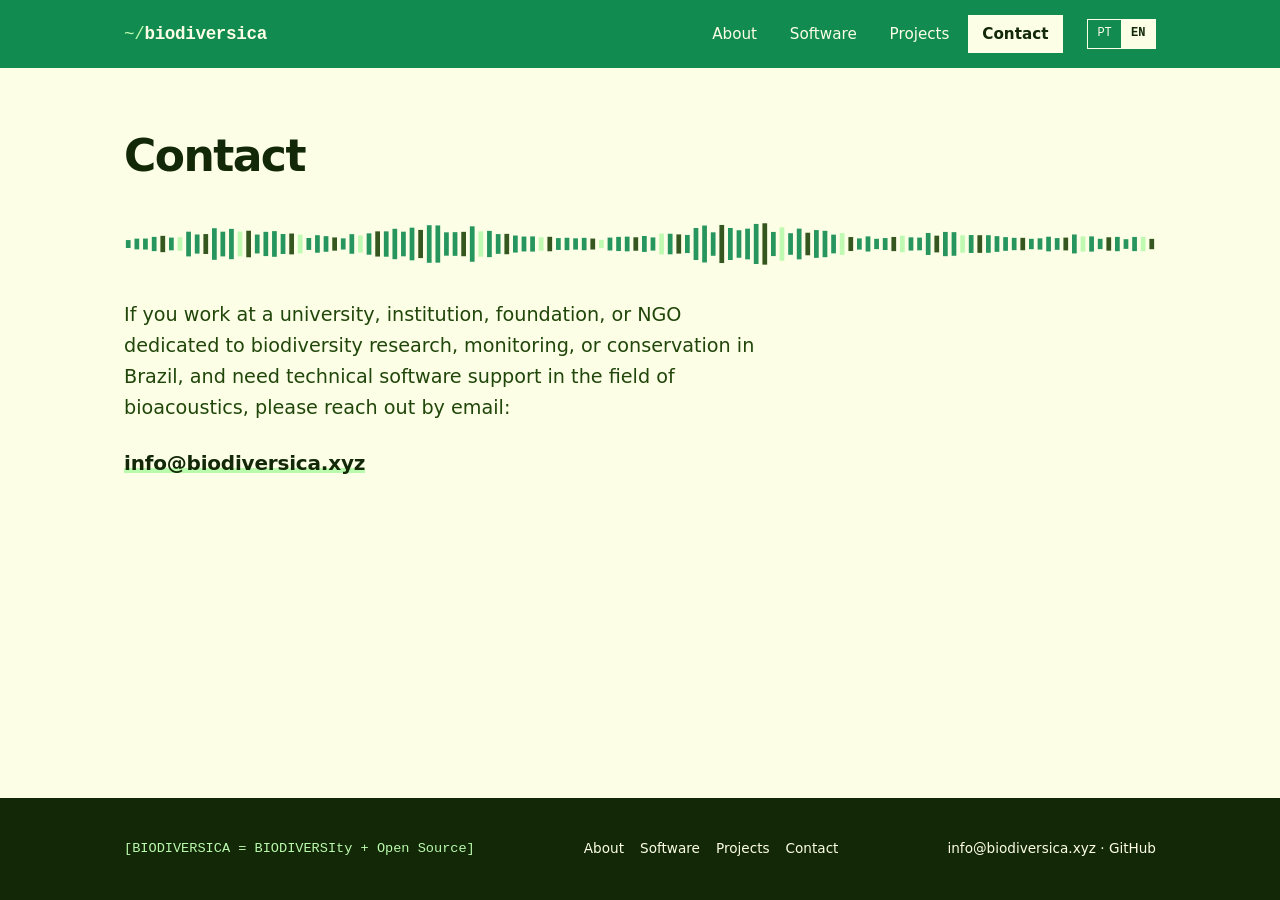
==== commit fe824904: "Sketch B: waveforms match the content width on every page The software, projects and contact wavefor" ====
--- a/contact-en.html
+++ b/contact-en.html
@@ -11,7 +11,7 @@
 </head>
 <body>
     <a class="skip" href="#main">Skip to content</a>
-    <header class="site-header" id="top">
+    <header class="site-header">
         <div class="wrap header-inner">
             <a class="brand" href="index-en.html"><span>~/</span>biodiversica</a>
             <nav class="menu" aria-label="Main navigation"><a href="index-en.html">About</a><a href="software-en.html">Software</a><a href="projects-en.html">Projects</a><a href="contact-en.html" aria-current="page">Contact</a></nav>
@@ -22,8 +22,8 @@
         <section class="page-head">
             <div class="wrap">
                 <h1>Contact</h1>
+                <svg class="wave thin" viewBox="0 0 720 60" preserveAspectRatio="none" aria-hidden="true" focusable="false"><rect x="1.3" y="25.1" width="3.3" height="9.9"/><rect x="7.3" y="23.3" width="3.3" height="13.4"/><rect x="13.3" y="23.2" width="3.3" height="13.7"/><rect x="19.4" y="21.1" width="3.3" height="17.8"/><rect x="25.4" y="19.8" width="3.3" height="20.4"/><rect x="31.4" y="22.0" width="3.3" height="15.9"/><rect x="37.4" y="21.5" width="3.3" height="16.9"/><rect x="43.4" y="14.6" width="3.3" height="30.9"/><rect x="49.4" y="18.1" width="3.3" height="23.9"/><rect x="55.4" y="17.6" width="3.3" height="24.9"/><rect x="61.4" y="10.3" width="3.3" height="39.5"/><rect x="67.3" y="14.6" width="3.3" height="30.9"/><rect x="73.3" y="11.1" width="3.3" height="37.9"/><rect x="79.3" y="14.5" width="3.3" height="31.0"/><rect x="85.3" y="13.4" width="3.3" height="33.2"/><rect x="91.3" y="18.2" width="3.3" height="23.6"/><rect x="97.3" y="14.8" width="3.3" height="30.3"/><rect x="103.3" y="13.9" width="3.3" height="32.1"/><rect x="109.3" y="17.5" width="3.3" height="25.0"/><rect x="115.3" y="16.9" width="3.3" height="26.1"/><rect x="121.3" y="18.3" width="3.3" height="23.4"/><rect x="127.3" y="22.5" width="3.3" height="14.9"/><rect x="133.3" y="19.0" width="3.3" height="21.9"/><rect x="139.3" y="20.2" width="3.3" height="19.5"/><rect x="145.3" y="21.8" width="3.3" height="16.5"/><rect x="151.3" y="23.0" width="3.3" height="13.9"/><rect x="157.3" y="17.7" width="3.3" height="24.5"/><rect x="163.3" y="19.3" width="3.3" height="21.4"/><rect x="169.3" y="16.7" width="3.3" height="26.7"/><rect x="175.3" y="14.2" width="3.3" height="31.5"/><rect x="181.3" y="14.2" width="3.3" height="31.7"/><rect x="187.3" y="11.0" width="3.3" height="38.0"/><rect x="193.3" y="14.6" width="3.3" height="30.8"/><rect x="199.3" y="9.6" width="3.3" height="40.8"/><rect x="205.3" y="12.4" width="3.3" height="35.2"/><rect x="211.3" y="6.5" width="3.3" height="47.0"/><rect x="217.3" y="6.8" width="3.3" height="46.5"/><rect x="223.3" y="15.4" width="3.3" height="29.2"/><rect x="229.3" y="15.2" width="3.3" height="29.6"/><rect x="235.3" y="14.8" width="3.3" height="30.5"/><rect x="241.3" y="7.9" width="3.3" height="44.3"/><rect x="247.3" y="14.2" width="3.3" height="31.6"/><rect x="253.3" y="13.6" width="3.3" height="32.8"/><rect x="259.4" y="17.6" width="3.3" height="24.7"/><rect x="265.4" y="17.3" width="3.3" height="25.5"/><rect x="271.4" y="19.4" width="3.3" height="21.3"/><rect x="277.4" y="20.7" width="3.3" height="18.6"/><rect x="283.4" y="20.5" width="3.3" height="19.0"/><rect x="289.4" y="21.5" width="3.3" height="17.0"/><rect x="295.4" y="21.0" width="3.3" height="18.1"/><rect x="301.4" y="22.6" width="3.3" height="14.8"/><rect x="307.4" y="22.2" width="3.3" height="15.5"/><rect x="313.4" y="22.9" width="3.3" height="14.1"/><rect x="319.4" y="22.3" width="3.3" height="15.5"/><rect x="325.4" y="23.2" width="3.3" height="13.7"/><rect x="331.4" y="24.8" width="3.3" height="10.3"/><rect x="337.4" y="22.0" width="3.3" height="16.1"/><rect x="343.4" y="21.1" width="3.3" height="17.7"/><rect x="349.4" y="20.8" width="3.3" height="18.4"/><rect x="355.4" y="21.6" width="3.3" height="16.8"/><rect x="361.4" y="20.0" width="3.3" height="19.9"/><rect x="367.4" y="21.8" width="3.3" height="16.4"/><rect x="373.4" y="16.9" width="3.3" height="26.2"/><rect x="379.4" y="17.2" width="3.3" height="25.7"/><rect x="385.4" y="18.0" width="3.3" height="24.0"/><rect x="391.4" y="18.7" width="3.3" height="22.6"/><rect x="397.4" y="10.0" width="3.3" height="40.0"/><rect x="403.4" y="6.9" width="3.3" height="46.2"/><rect x="409.4" y="15.4" width="3.3" height="29.3"/><rect x="415.4" y="6.2" width="3.3" height="47.6"/><rect x="421.4" y="10.0" width="3.3" height="40.0"/><rect x="427.4" y="12.8" width="3.3" height="34.4"/><rect x="433.4" y="10.8" width="3.3" height="38.4"/><rect x="439.4" y="4.9" width="3.3" height="50.1"/><rect x="445.4" y="4.1" width="3.3" height="51.7"/><rect x="451.4" y="14.9" width="3.3" height="30.2"/><rect x="457.4" y="9.2" width="3.3" height="41.7"/><rect x="463.4" y="16.5" width="3.3" height="27.0"/><rect x="469.4" y="10.8" width="3.3" height="38.4"/><rect x="475.4" y="15.9" width="3.3" height="28.2"/><rect x="481.4" y="12.6" width="3.3" height="34.7"/><rect x="487.4" y="13.5" width="3.3" height="33.0"/><rect x="493.4" y="18.3" width="3.3" height="23.4"/><rect x="499.4" y="16.3" width="3.3" height="27.4"/><rect x="505.4" y="21.3" width="3.3" height="17.5"/><rect x="511.4" y="23.0" width="3.3" height="14.0"/><rect x="517.4" y="20.5" width="3.3" height="18.9"/><rect x="523.4" y="23.5" width="3.3" height="12.9"/><rect x="529.4" y="22.6" width="3.3" height="14.9"/><rect x="535.4" y="21.2" width="3.3" height="17.7"/><rect x="541.4" y="19.6" width="3.3" height="20.8"/><rect x="547.4" y="21.7" width="3.3" height="16.5"/><rect x="553.4" y="22.0" width="3.3" height="15.9"/><rect x="559.4" y="16.2" width="3.3" height="27.5"/><rect x="565.4" y="19.6" width="3.3" height="20.9"/><rect x="571.4" y="14.9" width="3.3" height="30.3"/><rect x="577.4" y="15.2" width="3.3" height="29.5"/><rect x="583.4" y="19.0" width="3.3" height="22.0"/><rect x="589.4" y="18.8" width="3.3" height="22.4"/><rect x="595.4" y="19.0" width="3.3" height="22.1"/><rect x="601.4" y="19.0" width="3.3" height="22.0"/><rect x="607.4" y="20.2" width="3.3" height="19.6"/><rect x="613.4" y="21.4" width="3.3" height="17.1"/><rect x="619.4" y="22.3" width="3.3" height="15.4"/><rect x="625.4" y="22.3" width="3.3" height="15.5"/><rect x="631.4" y="23.5" width="3.3" height="13.0"/><rect x="637.4" y="22.9" width="3.3" height="14.1"/><rect x="643.4" y="20.9" width="3.3" height="18.3"/><rect x="649.4" y="22.6" width="3.3" height="14.7"/><rect x="655.4" y="22.0" width="3.3" height="16.0"/><rect x="661.4" y="18.1" width="3.3" height="23.7"/><rect x="667.4" y="20.6" width="3.3" height="18.9"/><rect x="673.4" y="20.5" width="3.3" height="19.0"/><rect x="679.4" y="23.5" width="3.3" height="12.9"/><rect x="685.4" y="21.6" width="3.3" height="16.7"/><rect x="691.4" y="21.1" width="3.3" height="17.9"/><rect x="697.4" y="24.0" width="3.3" height="12.1"/><rect x="703.4" y="21.2" width="3.3" height="17.7"/><rect x="709.4" y="21.0" width="3.3" height="18.0"/><rect x="715.4" y="23.6" width="3.3" height="12.9"/></svg>
             </div>
-            <svg class="wave thin" viewBox="0 0 720 60" preserveAspectRatio="none" aria-hidden="true" focusable="false"><rect x="1.3" y="25.1" width="3.3" height="9.9"/><rect x="7.3" y="23.3" width="3.3" height="13.4"/><rect x="13.3" y="23.2" width="3.3" height="13.7"/><rect x="19.4" y="21.1" width="3.3" height="17.8"/><rect x="25.4" y="19.8" width="3.3" height="20.4"/><rect x="31.4" y="22.0" width="3.3" height="15.9"/><rect x="37.4" y="21.5" width="3.3" height="16.9"/><rect x="43.4" y="14.6" width="3.3" height="30.9"/><rect x="49.4" y="18.1" width="3.3" height="23.9"/><rect x="55.4" y="17.6" width="3.3" height="24.9"/><rect x="61.4" y="10.3" width="3.3" height="39.5"/><rect x="67.3" y="14.6" width="3.3" height="30.9"/><rect x="73.3" y="11.1" width="3.3" height="37.9"/><rect x="79.3" y="14.5" width="3.3" height="31.0"/><rect x="85.3" y="13.4" width="3.3" height="33.2"/><rect x="91.3" y="18.2" width="3.3" height="23.6"/><rect x="97.3" y="14.8" width="3.3" height="30.3"/><rect x="103.3" y="13.9" width="3.3" height="32.1"/><rect x="109.3" y="17.5" width="3.3" height="25.0"/><rect x="115.3" y="16.9" width="3.3" height="26.1"/><rect x="121.3" y="18.3" width="3.3" height="23.4"/><rect x="127.3" y="22.5" width="3.3" height="14.9"/><rect x="133.3" y="19.0" width="3.3" height="21.9"/><rect x="139.3" y="20.2" width="3.3" height="19.5"/><rect x="145.3" y="21.8" width="3.3" height="16.5"/><rect x="151.3" y="23.0" width="3.3" height="13.9"/><rect x="157.3" y="17.7" width="3.3" height="24.5"/><rect x="163.3" y="19.3" width="3.3" height="21.4"/><rect x="169.3" y="16.7" width="3.3" height="26.7"/><rect x="175.3" y="14.2" width="3.3" height="31.5"/><rect x="181.3" y="14.2" width="3.3" height="31.7"/><rect x="187.3" y="11.0" width="3.3" height="38.0"/><rect x="193.3" y="14.6" width="3.3" height="30.8"/><rect x="199.3" y="9.6" width="3.3" height="40.8"/><rect x="205.3" y="12.4" width="3.3" height="35.2"/><rect x="211.3" y="6.5" width="3.3" height="47.0"/><rect x="217.3" y="6.8" width="3.3" height="46.5"/><rect x="223.3" y="15.4" width="3.3" height="29.2"/><rect x="229.3" y="15.2" width="3.3" height="29.6"/><rect x="235.3" y="14.8" width="3.3" height="30.5"/><rect x="241.3" y="7.9" width="3.3" height="44.3"/><rect x="247.3" y="14.2" width="3.3" height="31.6"/><rect x="253.3" y="13.6" width="3.3" height="32.8"/><rect x="259.4" y="17.6" width="3.3" height="24.7"/><rect x="265.4" y="17.3" width="3.3" height="25.5"/><rect x="271.4" y="19.4" width="3.3" height="21.3"/><rect x="277.4" y="20.7" width="3.3" height="18.6"/><rect x="283.4" y="20.5" width="3.3" height="19.0"/><rect x="289.4" y="21.5" width="3.3" height="17.0"/><rect x="295.4" y="21.0" width="3.3" height="18.1"/><rect x="301.4" y="22.6" width="3.3" height="14.8"/><rect x="307.4" y="22.2" width="3.3" height="15.5"/><rect x="313.4" y="22.9" width="3.3" height="14.1"/><rect x="319.4" y="22.3" width="3.3" height="15.5"/><rect x="325.4" y="23.2" width="3.3" height="13.7"/><rect x="331.4" y="24.8" width="3.3" height="10.3"/><rect x="337.4" y="22.0" width="3.3" height="16.1"/><rect x="343.4" y="21.1" width="3.3" height="17.7"/><rect x="349.4" y="20.8" width="3.3" height="18.4"/><rect x="355.4" y="21.6" width="3.3" height="16.8"/><rect x="361.4" y="20.0" width="3.3" height="19.9"/><rect x="367.4" y="21.8" width="3.3" height="16.4"/><rect x="373.4" y="16.9" width="3.3" height="26.2"/><rect x="379.4" y="17.2" width="3.3" height="25.7"/><rect x="385.4" y="18.0" width="3.3" height="24.0"/><rect x="391.4" y="18.7" width="3.3" height="22.6"/><rect x="397.4" y="10.0" width="3.3" height="40.0"/><rect x="403.4" y="6.9" width="3.3" height="46.2"/><rect x="409.4" y="15.4" width="3.3" height="29.3"/><rect x="415.4" y="6.2" width="3.3" height="47.6"/><rect x="421.4" y="10.0" width="3.3" height="40.0"/><rect x="427.4" y="12.8" width="3.3" height="34.4"/><rect x="433.4" y="10.8" width="3.3" height="38.4"/><rect x="439.4" y="4.9" width="3.3" height="50.1"/><rect x="445.4" y="4.1" width="3.3" height="51.7"/><rect x="451.4" y="14.9" width="3.3" height="30.2"/><rect x="457.4" y="9.2" width="3.3" height="41.7"/><rect x="463.4" y="16.5" width="3.3" height="27.0"/><rect x="469.4" y="10.8" width="3.3" height="38.4"/><rect x="475.4" y="15.9" width="3.3" height="28.2"/><rect x="481.4" y="12.6" width="3.3" height="34.7"/><rect x="487.4" y="13.5" width="3.3" height="33.0"/><rect x="493.4" y="18.3" width="3.3" height="23.4"/><rect x="499.4" y="16.3" width="3.3" height="27.4"/><rect x="505.4" y="21.3" width="3.3" height="17.5"/><rect x="511.4" y="23.0" width="3.3" height="14.0"/><rect x="517.4" y="20.5" width="3.3" height="18.9"/><rect x="523.4" y="23.5" width="3.3" height="12.9"/><rect x="529.4" y="22.6" width="3.3" height="14.9"/><rect x="535.4" y="21.2" width="3.3" height="17.7"/><rect x="541.4" y="19.6" width="3.3" height="20.8"/><rect x="547.4" y="21.7" width="3.3" height="16.5"/><rect x="553.4" y="22.0" width="3.3" height="15.9"/><rect x="559.4" y="16.2" width="3.3" height="27.5"/><rect x="565.4" y="19.6" width="3.3" height="20.9"/><rect x="571.4" y="14.9" width="3.3" height="30.3"/><rect x="577.4" y="15.2" width="3.3" height="29.5"/><rect x="583.4" y="19.0" width="3.3" height="22.0"/><rect x="589.4" y="18.8" width="3.3" height="22.4"/><rect x="595.4" y="19.0" width="3.3" height="22.1"/><rect x="601.4" y="19.0" width="3.3" height="22.0"/><rect x="607.4" y="20.2" width="3.3" height="19.6"/><rect x="613.4" y="21.4" width="3.3" height="17.1"/><rect x="619.4" y="22.3" width="3.3" height="15.4"/><rect x="625.4" y="22.3" width="3.3" height="15.5"/><rect x="631.4" y="23.5" width="3.3" height="13.0"/><rect x="637.4" y="22.9" width="3.3" height="14.1"/><rect x="643.4" y="20.9" width="3.3" height="18.3"/><rect x="649.4" y="22.6" width="3.3" height="14.7"/><rect x="655.4" y="22.0" width="3.3" height="16.0"/><rect x="661.4" y="18.1" width="3.3" height="23.7"/><rect x="667.4" y="20.6" width="3.3" height="18.9"/><rect x="673.4" y="20.5" width="3.3" height="19.0"/><rect x="679.4" y="23.5" width="3.3" height="12.9"/><rect x="685.4" y="21.6" width="3.3" height="16.7"/><rect x="691.4" y="21.1" width="3.3" height="17.9"/><rect x="697.4" y="24.0" width="3.3" height="12.1"/><rect x="703.4" y="21.2" width="3.3" height="17.7"/><rect x="709.4" y="21.0" width="3.3" height="18.0"/><rect x="715.4" y="23.6" width="3.3" height="12.9"/></svg>
         </section>
         <section class="wrap contact-body">
             <p class="lead">If you work at a university, institution, foundation, or NGO dedicated
--- a/styles.css
+++ b/styles.css
@@ -33,7 +33,8 @@
 
 /* keep the footer at the bottom on short pages */
 body { min-height: 100vh; display: flex; flex-direction: column; }
-main { flex: 1; }
+main { flex: 1; display: flex; flex-direction: column; }
+main > * { width: 100%; }
 
 .wrap { max-width: var(--wrap); margin: 0 auto; padding-inline: 1.5rem; }
 
@@ -127,12 +128,11 @@
 
 .two-col {
     display: grid;
-    grid-template-columns: 1.25fr 1fr;
+    grid-template-columns: 1fr 1fr;
     gap: clamp(1.5rem, 5vw, 4rem);
     padding-top: 2.5rem;
 }
-.two-col p { margin: 0; }
-.big { font-size: 1.3rem; line-height: 1.5; letter-spacing: -.01em; }
+.two-col p { margin: 0; text-align: justify; hyphens: auto; -webkit-hyphens: auto; }
 
 .more { display: flex; flex-wrap: wrap; gap: 1.5rem; margin: 2.5rem 0 4rem; font-family: var(--mono); font-size: .9rem; }
 .more a { color: var(--dark); text-decoration: none; border-bottom: 2px solid var(--green); }
@@ -224,9 +224,9 @@
 
 /* ---------- CTA band + footer ---------- */
 
-.cta { background: var(--green); color: var(--cream); padding: clamp(2.5rem, 6vw, 4rem) 0; margin-top: 2rem; }
+.cta { background: var(--green); color: var(--cream); padding: clamp(2.5rem, 6vw, 4rem) 0; margin-top: auto; }  /* sits right above the footer, even on short pages */
 .cta-inner { display: flex; align-items: center; justify-content: space-between; gap: 1.5rem; flex-wrap: wrap; }
-.cta h2 { margin: 0; font-size: clamp(1.5rem, 3.6vw, 2.3rem); letter-spacing: -.03em; line-height: 1.1; max-width: 20ch; }
+.cta h2 { margin: 0; font-size: clamp(1.2rem, 2.4vw, 1.5rem); letter-spacing: -.02em; line-height: 1.25; max-width: 40ch; }
 
 .site-footer { background: var(--dark); color: var(--cream); font-size: .85rem; padding: 2.5rem 0; }
 .footer-inner { display: flex; flex-wrap: wrap; justify-content: space-between; gap: 1rem 2rem; align-items: center; }
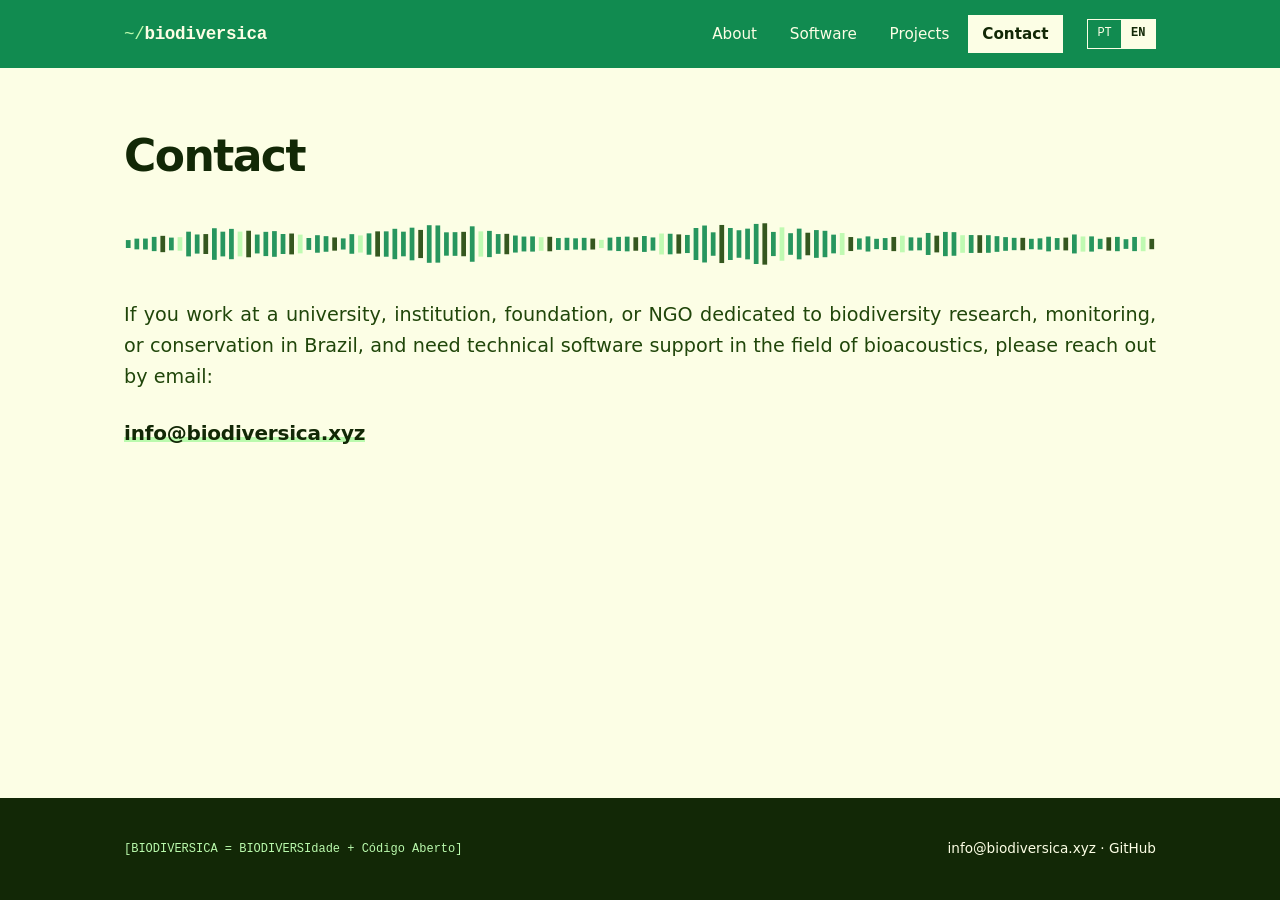
==== commit 34cbb655: "Drop footer nav links; keep the formula in pt-BR on all pages, smaller Co-Authored-By: Claude Opus 5" ====
--- a/contact-en.html
+++ b/contact-en.html
@@ -34,8 +34,7 @@
     </main>
     <footer class="site-footer">
         <div class="wrap footer-inner">
-            <p class="formula">[BIODIVERSICA = BIODIVERSIty + Open Source]</p>
-            <nav aria-label="footer"><a href="index-en.html">About</a> <a href="software-en.html">Software</a> <a href="projects-en.html">Projects</a> <a href="contact-en.html">Contact</a></nav>
+            <p class="formula" lang="pt-BR">[BIODIVERSICA = BIODIVERSIdade + Código Aberto]</p>
             <p><a href="mailto:info@biodiversica.xyz">info@biodiversica.xyz</a> · <a href="https://github.com/biodiversica" target="_blank" rel="noopener">GitHub</a></p>
         </div>
     </footer>
--- a/styles.css
+++ b/styles.css
@@ -96,8 +96,6 @@
     letter-spacing: -.035em;
     font-weight: 700;
     margin: 0;
-    max-width: 24ch;
-    text-wrap: balance;
 }
 
 .wave { display: block; width: 100%; height: clamp(80px, 14vw, 140px); margin-top: 3rem; }
@@ -173,7 +171,7 @@
 .card h2 a { color: var(--cream); text-decoration: none; }
 .card h2 a:hover { color: var(--mint); }
 .card .tags { margin-bottom: 1rem; }
-.card p { margin: 0 0 1rem; color: var(--cream); font-size: .97rem; }
+.card p { margin: 0 0 1rem; color: var(--cream); font-size: .97rem; text-align: justify; hyphens: auto; -webkit-hyphens: auto; }
 .card p a { color: var(--mint); font-weight: 600; text-decoration-color: var(--green); text-decoration-thickness: 2px; text-underline-offset: 3px; }
 .card p a:hover { background: var(--green); color: var(--cream); }
 .card-foot { margin-top: auto !important; padding-top: .5rem; }
@@ -194,6 +192,7 @@
     font-weight: 400 !important;
 }
 .pill:hover { background: var(--cream); }
+.pill + .pill { margin-left: .4rem; }
 
 .to-top { font-family: var(--mono); font-size: .85rem; padding-bottom: 3rem; }
 .to-top a { color: var(--muted); }
@@ -201,7 +200,7 @@
 /* ---------- contact ---------- */
 
 .contact-body { padding-top: 2rem; padding-bottom: 4rem; }
-.contact-body .lead { margin-top: 0; }
+.contact-body .lead { margin-top: 0; max-width: none; text-align: justify; hyphens: auto; -webkit-hyphens: auto; }
 .mail { font-size: 1.25rem; font-weight: 700; letter-spacing: -.01em; margin: 1.5rem 0 0; }
 .mail a { color: var(--dark); text-decoration: none; background: linear-gradient(var(--mint), var(--mint)) 0 88% / 100% .25em no-repeat; }
 .mail a:hover { background-size: 100% 100%; }
@@ -231,8 +230,7 @@
 .site-footer { background: var(--dark); color: var(--cream); font-size: .85rem; padding: 2.5rem 0; }
 .footer-inner { display: flex; flex-wrap: wrap; justify-content: space-between; gap: 1rem 2rem; align-items: center; }
 .footer-inner p { margin: 0; }
-.formula { font-family: var(--mono); color: var(--mint); }
-.site-footer nav { display: flex; gap: 1rem; }
+.formula { font-family: var(--mono); font-size: .75rem; color: var(--mint); }
 .site-footer a { color: var(--cream); text-decoration: none; }
 .site-footer a:hover { color: var(--mint); }
 
